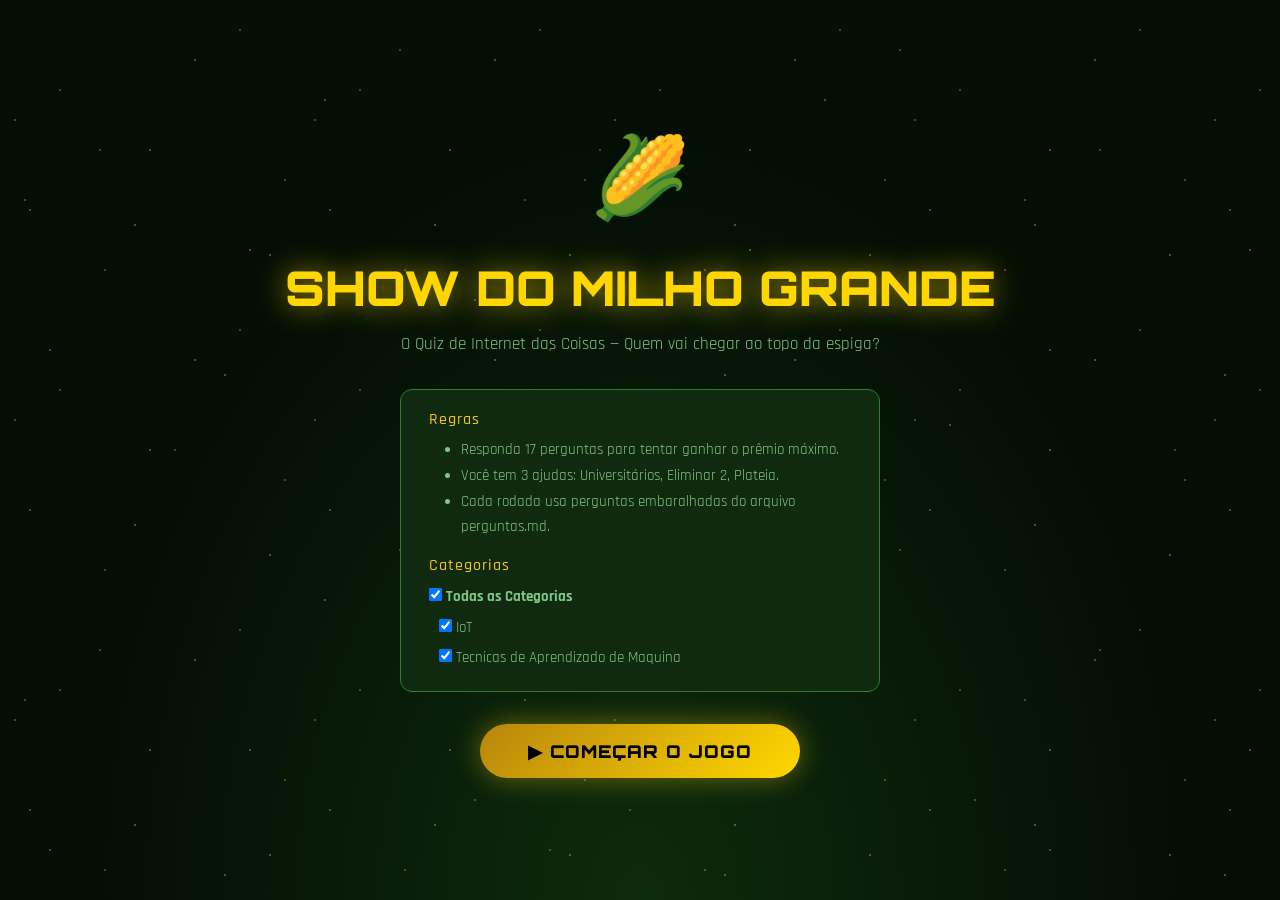
==== index.html @ fb66928e "🏗️ refactor: Altera formato dos arquivos do projeto." ====
<!DOCTYPE html>
<html lang="pt-BR">
<head>
  <meta charset="UTF-8" />
  <meta name="viewport" content="width=device-width, initial-scale=1.0"/>
  <title>Show do Milho Grande 🌽</title>
  <link href="https://cdn.jsdelivr.net/npm/bootstrap@5.3.3/dist/css/bootstrap.min.css" rel="stylesheet"/>
  <link href="https://fonts.googleapis.com/css2?family=Bebas+Neue&family=Rajdhani:wght@400;600;700&family=Orbitron:wght@700;900&display=swap" rel="stylesheet"/>
  <style>
    :root {
      --gold:     #FFD700;
      --gold-dk:  #B8860B;
      --corn:     #F5C518;
      --corn-lt:  #FFF176;
      --green:    #1B5E20;
      --green-md: #2E7D32;
      --green-lt: #4CAF50;
      --bg:       #0A1A0A;
      --panel:    #0F2A0F;
      --panel2:   #162B16;
      --text:     #E8F5E9;
      --muted:    #81C784;
      --red:      #C62828;
      --blue:     #1565C0;
    }

    *, *::before, *::after { box-sizing: border-box; margin: 0; padding: 0; }

    body {
      background: var(--bg);
      color: var(--text);
      font-family: 'Rajdhani', sans-serif;
      font-size: 1rem;
      min-height: 100vh;
      overflow-x: hidden;
    }

    /* ─── STARFIELD ─────────────────────────────────── */
    #stars {
      position: fixed; inset: 0; z-index: 0; pointer-events: none;
      background: radial-gradient(ellipse at 50% 100%, #0d2b0d 0%, #040e04 60%);
      overflow: hidden;
    }
    #stars::before, #stars::after {
      content: '';
      position: absolute; inset: 0;
      background-image:
        radial-gradient(1px 1px at 20% 30%, #FFD700 0%, transparent 100%),
        radial-gradient(1px 1px at 80% 10%, #FFD700 0%, transparent 100%),
        radial-gradient(1px 1px at 50% 50%, #FFF176 0%, transparent 100%),
        radial-gradient(1px 1px at 10% 70%, #FFD700 0%, transparent 100%),
        radial-gradient(1px 1px at 90% 85%, #FFF176 0%, transparent 100%),
        radial-gradient(1px 1px at 35% 90%, #FFD700 0%, transparent 100%),
        radial-gradient(1px 1px at 65% 20%, #FFF176 0%, transparent 100%),
        radial-gradient(1px 1px at 5%  40%, #FFD700 0%, transparent 100%),
        radial-gradient(1px 1px at 95% 60%, #FFD700 0%, transparent 100%),
        radial-gradient(1px 1px at 45% 75%, #FFF176 0%, transparent 100%);
      background-size: 300px 300px;
      animation: twinkle 4s ease-in-out infinite alternate;
    }
    #stars::after { animation-delay: -2s; background-size: 500px 500px; }
    @keyframes twinkle { from { opacity:.4 } to { opacity:1 } }

    /* ─── LAYOUT ─────────────────────────────────────── */
    #app { position: relative; z-index: 1; }

    /* ─── HEADER ─────────────────────────────────────── */
    .game-header {
      background: linear-gradient(180deg, #0A1A0A 0%, #0F2A0F 100%);
      border-bottom: 2px solid var(--gold-dk);
      padding: 14px 0 10px;
      text-align: center;
    }
    .game-header h1 {
      font-family: 'Orbitron', sans-serif;
      font-size: clamp(1.4rem, 4vw, 2.4rem);
      font-weight: 900;
      color: var(--gold);
      text-shadow: 0 0 20px #FFD70099, 0 2px 4px #000;
      letter-spacing: 2px;
    }
    .game-header p {
      font-size: .85rem;
      color: var(--muted);
      letter-spacing: 1px;
    }

    /* ─── PRIZE LADDER ───────────────────────────────── */
    .prize-ladder {
      background: var(--panel);
      border-right: 1px solid #1a3a1a;
      height: 100%;
      padding: 8px 0;
    }
    .prize-item {
      display: flex;
      align-items: center;
      justify-content: space-between;
      padding: 5px 14px;
      font-family: 'Rajdhani', sans-serif;
      font-size: .82rem;
      font-weight: 600;
      color: #aaa;
      border-left: 3px solid transparent;
      transition: all .3s;
    }
    .prize-item.milestone { color: var(--corn); }
    .prize-item.active {
      background: linear-gradient(90deg, #FFD70022 0%, transparent 100%);
      color: var(--gold);
      border-left-color: var(--gold);
      font-size: .9rem;
      text-shadow: 0 0 10px #FFD700aa;
    }
    .prize-item.done { color: #4CAF50; }
    .prize-num { font-size: .75rem; opacity: .6; min-width: 24px; }
    .prize-val { font-weight: 700; }

    /* ─── MAIN PANEL ─────────────────────────────────── */
    .main-panel { padding: 20px 24px; }

    /* ─── LIFELINES ──────────────────────────────────── */
    .lifelines-row {
      display: flex;
      gap: 10px;
      flex-wrap: wrap;
      justify-content: center;
      margin-bottom: 20px;
    }
    .lifeline-btn {
      background: linear-gradient(135deg, var(--panel2), #0a1a0a);
      border: 2px solid var(--gold-dk);
      color: var(--gold);
      border-radius: 50px;
      padding: 7px 18px;
      font-family: 'Rajdhani', sans-serif;
      font-weight: 700;
      font-size: .85rem;
      cursor: pointer;
      transition: all .25s;
      letter-spacing: .5px;
    }
    .lifeline-btn:hover:not(:disabled) {
      background: linear-gradient(135deg, #1a3a1a, #0f2a0f);
      border-color: var(--gold);
      box-shadow: 0 0 12px #FFD70066;
    }
    .lifeline-btn:disabled {
      opacity: .3;
      cursor: not-allowed;
      filter: grayscale(1);
    }
    .lifeline-btn.used { opacity: .25; text-decoration: line-through; }

    /* ─── QUESTION BOX ───────────────────────────────── */
    .question-box {
      background: linear-gradient(135deg, #0F2A0F, #162B16);
      border: 2px solid #2E7D32;
      border-radius: 12px;
      padding: 22px 24px;
      margin-bottom: 20px;
      min-height: 110px;
      display: flex;
      align-items: center;
      justify-content: center;
      text-align: center;
      position: relative;
      box-shadow: 0 0 24px #2E7D3244;
    }
    .question-box::before {
      content: '';
      position: absolute; inset: -1px;
      border-radius: 13px;
      background: linear-gradient(135deg, #FFD70033, transparent, #FFD70022);
      z-index: 0; pointer-events: none;
    }
    .question-text {
      font-family: 'Rajdhani', sans-serif;
      font-size: clamp(1rem, 2.5vw, 1.25rem);
      font-weight: 600;
      color: var(--text);
      line-height: 1.45;
      position: relative; z-index: 1;
    }

    /* ─── OPTIONS ────────────────────────────────────── */
    .options-grid {
      display: grid;
      grid-template-columns: 1fr 1fr;
      gap: 12px;
    }
    @media (max-width: 576px) { .options-grid { grid-template-columns: 1fr; } }

    .option-btn {
      background: linear-gradient(135deg, #0B1F0B, #122012);
      border: 2px solid #2E7D32;
      border-radius: 8px;
      padding: 14px 16px;
      color: var(--text);
      font-family: 'Rajdhani', sans-serif;
      font-size: 1rem;
      font-weight: 600;
      text-align: left;
      cursor: pointer;
      transition: all .2s;
      display: flex;
      align-items: flex-start;
      gap: 10px;
      min-height: 60px;
      line-height: 1.35;
    }
    .option-btn .opt-letter {
      background: var(--green-md);
      color: var(--gold);
      border-radius: 4px;
      width: 28px; height: 28px;
      flex-shrink: 0;
      display: flex; align-items: center; justify-content: center;
      font-weight: 900; font-size: .9rem;
    }
    .option-btn:hover:not(:disabled) {
      background: linear-gradient(135deg, #1a3a1a, #1e3a1e);
      border-color: var(--gold-dk);
      box-shadow: 0 0 14px #2E7D3266;
    }
    .option-btn.selected {
      background: linear-gradient(135deg, #1a3a00, #2a5200);
      border-color: var(--gold);
      box-shadow: 0 0 18px #FFD70055;
    }
    .option-btn.correct {
      background: linear-gradient(135deg, #1B5E20, #2E7D32);
      border-color: #66BB6A;
      animation: pulse-green .5s ease 2;
    }
    .option-btn.wrong {
      background: linear-gradient(135deg, #7f0000, #b71c1c);
      border-color: #ef5350;
      animation: shake .4s ease;
    }
    .option-btn.eliminated {
      opacity: .25;
      cursor: not-allowed;
    }
    .option-btn:disabled { cursor: not-allowed; }

    @keyframes pulse-green {
      0%,100% { box-shadow: 0 0 8px #4CAF5066; }
      50% { box-shadow: 0 0 28px #4CAF50cc; }
    }
    @keyframes shake {
      0%,100% { transform: translateX(0); }
      25% { transform: translateX(-8px); }
      75% { transform: translateX(8px); }
    }

    /* ─── STATUS BAR ─────────────────────────────────── */
    .status-bar {
      display: flex;
      justify-content: space-between;
      align-items: center;
      margin-top: 18px;
      gap: 10px;
      flex-wrap: wrap;
    }
    .prize-display {
      font-family: 'Orbitron', sans-serif;
      font-size: 1.1rem;
      color: var(--gold);
      text-shadow: 0 0 10px #FFD70099;
    }
    .progress-bar-wrap { flex: 1; min-width: 120px; }

    /* ─── MODAL OVERLAYS ─────────────────────────────── */
    .overlay {
      display: none;
      position: fixed; inset: 0;
      background: rgba(0,0,0,.82);
      z-index: 900;
      align-items: center;
      justify-content: center;
      padding: 20px;
    }
    .overlay.show { display: flex; }
    .modal-card {
      background: linear-gradient(135deg, #0F2A0F, #162B16);
      border: 2px solid var(--gold-dk);
      border-radius: 16px;
      padding: 32px;
      max-width: 520px;
      width: 100%;
      text-align: center;
      box-shadow: 0 0 60px #FFD70033;
      animation: pop-in .3s cubic-bezier(.34,1.56,.64,1);
    }
    @keyframes pop-in {
      from { opacity:0; transform: scale(.8); }
      to { opacity:1; transform: scale(1); }
    }
    .modal-card h2 {
      font-family: 'Orbitron', sans-serif;
      color: var(--gold);
      font-size: 1.6rem;
      margin-bottom: 12px;
      text-shadow: 0 0 14px #FFD70088;
    }
    .modal-card p { color: var(--muted); font-size: 1.05rem; line-height: 1.6; }
    .modal-card .big-emoji { font-size: 3rem; margin-bottom: 10px; display: block; }

    /* audience chart */
    .audience-bars {
      display: flex;
      align-items: flex-end;
      justify-content: center;
      gap: 16px;
      height: 140px;
      margin: 18px 0 8px;
    }
    .bar-wrap { display: flex; flex-direction: column; align-items: center; gap: 4px; }
    .bar {
      width: 44px;
      border-radius: 6px 6px 0 0;
      transition: height .8s cubic-bezier(.34,1.56,.64,1);
      min-height: 4px;
    }
    .bar.A { background: linear-gradient(180deg, #FFD700, #B8860B); }
    .bar.B { background: linear-gradient(180deg, #4FC3F7, #0277BD); }
    .bar.C { background: linear-gradient(180deg, #81C784, #2E7D32); }
    .bar.D { background: linear-gradient(180deg, #FF8A65, #BF360C); }
    .bar-label { font-weight: 700; color: var(--muted); font-size: .9rem; }
    .bar-pct { font-size: .85rem; color: var(--corn); font-weight: 700; }

    /* university help */
    .uni-answer {
      background: #0A1A0A;
      border: 1px solid var(--green-md);
      border-radius: 10px;
      padding: 16px;
      margin: 14px 0;
      font-size: 1.05rem;
      color: var(--corn-lt);
      line-height: 1.6;
      text-align: left;
    }
    .uni-avatar { font-size: 2rem; margin-bottom: 6px; }

    /* card elimination */
    .cards-display { display: flex; gap: 16px; justify-content: center; margin: 18px 0; }
    .card-opt {
      background: #0A1A0A;
      border: 2px solid var(--green-md);
      border-radius: 8px;
      width: 70px; height: 90px;
      display: flex; flex-direction: column;
      align-items: center; justify-content: center;
      gap: 4px;
      font-size: 1.5rem;
    }
    .card-opt.eliminated-card {
      border-color: #333;
      opacity: .3;
      text-decoration: line-through;
    }
    .card-opt span { font-size: .85rem; font-weight: 700; color: var(--gold); }

    /* ─── START SCREEN ───────────────────────────────── */
    #screen-start {
      min-height: 100vh;
      display: flex;
      flex-direction: column;
      align-items: center;
      justify-content: center;
      padding: 40px 20px;
      text-align: center;
    }
    .start-logo { font-size: 5rem; margin-bottom: 10px; }
    .start-title {
      font-family: 'Orbitron', sans-serif;
      font-size: clamp(1.6rem, 5vw, 3rem);
      font-weight: 900;
      color: var(--gold);
      text-shadow: 0 0 30px #FFD700aa;
      margin-bottom: 8px;
    }
    .start-sub { color: var(--muted); margin-bottom: 32px; font-size: 1.05rem; }
    .start-rules {
      background: var(--panel);
      border: 1px solid #2E7D32;
      border-radius: 12px;
      padding: 20px 28px;
      max-width: 480px;
      text-align: left;
      margin-bottom: 32px;
      color: var(--muted);
      font-size: .95rem;
      line-height: 1.7;
    }
    .start-rules h3 { color: var(--corn); font-size: 1rem; margin-bottom: 8px; letter-spacing: 1px; }
    .btn-start {
      background: linear-gradient(135deg, var(--gold-dk), var(--gold));
      color: #000;
      border: none;
      border-radius: 50px;
      padding: 14px 48px;
      font-family: 'Orbitron', sans-serif;
      font-size: 1.1rem;
      font-weight: 900;
      cursor: pointer;
      letter-spacing: 1px;
      box-shadow: 0 0 28px #FFD70066;
      transition: all .2s;
    }
    .btn-start:hover { transform: scale(1.05); box-shadow: 0 0 40px #FFD700aa; }

    /* ─── END SCREEN ─────────────────────────────────── */
    #screen-end {
      min-height: 100vh;
      display: none;
      flex-direction: column;
      align-items: center;
      justify-content: center;
      padding: 40px 20px;
      text-align: center;
    }
    .end-emoji { font-size: 5rem; margin-bottom: 12px; }
    .end-title {
      font-family: 'Orbitron', sans-serif;
      font-size: clamp(1.6rem, 4vw, 2.4rem);
      color: var(--gold);
      text-shadow: 0 0 20px #FFD700aa;
      margin-bottom: 8px;
    }
    .end-prize {
      font-family: 'Orbitron', sans-serif;
      font-size: clamp(1.8rem, 5vw, 3rem);
      color: var(--corn);
      text-shadow: 0 0 30px #F5C518cc;
      margin: 12px 0 24px;
    }
    .end-sub { color: var(--muted); font-size: 1.1rem; margin-bottom: 32px; }

    /* util */
    .btn-gold {
      background: linear-gradient(135deg, var(--gold-dk), var(--gold));
      color: #000; border: none; border-radius: 50px;
      padding: 10px 28px;
      font-family: 'Rajdhani', sans-serif; font-weight: 700; font-size: .95rem;
      cursor: pointer; transition: all .2s; margin: 6px;
    }
    .btn-gold:hover { transform: scale(1.04); box-shadow: 0 0 18px #FFD70055; }
    .btn-outline {
      background: transparent;
      color: var(--muted); border: 1.5px solid #2E7D32; border-radius: 50px;
      padding: 10px 28px;
      font-family: 'Rajdhani', sans-serif; font-weight: 600; font-size: .95rem;
      cursor: pointer; transition: all .2s; margin: 6px;
    }
    .btn-outline:hover { border-color: var(--gold); color: var(--gold); }

    .separator { height: 1px; background: #1a3a1a; margin: 8px 0; }

    /* prize column header */
    .prize-header {
      font-family: 'Orbitron', sans-serif;
      font-size: .65rem;
      color: var(--muted);
      letter-spacing: 2px;
      padding: 6px 14px;
      border-bottom: 1px solid #1a3a1a;
      margin-bottom: 4px;
    }

    .confetti-bar {
      height: 4px;
      background: linear-gradient(90deg, var(--gold), var(--corn-lt), var(--green-lt), var(--gold));
      background-size: 200%;
      animation: slide-gradient 2s linear infinite;
    }
    @keyframes slide-gradient { to { background-position: 200% center; } }

  </style>
</head>
<body>
<div id="stars"></div>
<div id="app">

  <!-- ══════════════════ START SCREEN ══════════════════ -->
  <div id="screen-start">
    <div class="start-logo">🌽</div>
    <div class="start-title">SHOW DO MILHO GRANDE</div>
    <p class="start-sub">O Quiz de Internet das Coisas — Quem vai chegar ao topo da espiga?</p>
    <div class="start-rules">
      <h3>Regras</h3>
      <ul>
        <li>Responda 17 perguntas para tentar ganhar o prêmio máximo.</li>
        <li>Você tem 3 ajudas: Universitários, Eliminar 2, Plateia.</li>
        <li>Cada rodada usa perguntas embaralhadas do arquivo perguntas.md.</li>
      </ul>
      <h3 style="margin-top: 15px;">Categorias</h3>
      <div id="category-selection" style="display: flex; flex-direction: column; gap: 6px;">
        <label><input type="checkbox" id="cat-all" checked onchange="toggleAllCategories()"> <strong>Todas as Categorias</strong></label>
        <div id="category-list" style="display: flex; flex-direction: column; gap: 4px; margin-left: 10px;"></div>
      </div>
    </div>
    <button class="btn-start" onclick="startGame()">▶ COMEÇAR O JOGO</button>
  </div>

  <!-- ══════════════════ GAME SCREEN ══════════════════ -->
  <div id="screen-game" style="display:none;">
    <div class="confetti-bar"></div>
    <div class="game-header">
      <h1>SHOW DO MILHO GRANDE</h1>
      <p>Suba a espiga respondendo perguntas sobre IoT</p>
    </div>

    <div class="container-fluid px-0" style="max-width:1100px; margin:0 auto;">
      <div class="row gx-0">
        <div class="col-12 col-lg-8 px-3">
          <div class="main-panel">
            <div class="lifelines-row" style="justify-content:flex-end;">
              <button id="ll-uni" class="lifeline-btn" onclick="useUniversity()">🎓 Universitários</button>
              <button id="ll-cards" class="lifeline-btn" onclick="useCards()">🃏 Eliminar 2</button>
              <button id="ll-audience" class="lifeline-btn" onclick="useAudience()">👥 Plateia</button>
            </div>

            <div class="question-box">
              <div>
                <div id="q-counter" class="question-counter">Pergunta 1 / 17</div>
                <div id="question-text" class="question-text">Carregando...</div>
              </div>
            </div>

            <div id="options-grid" class="options-grid"></div>

            <div class="status-bar mt-3">
              <div class="prize-display">Prêmio atual: <span id="current-prize">R$ 0</span></div>
              <div class="progress-bar-wrap">
                <div style="height:8px; background:#072; border-radius:6px; overflow:hidden;">
                  <div id="progress-bar" style="width:0; height:100%; background: linear-gradient(90deg,#FFD700,#FFF176);"></div>
                </div>
              </div>
              <div style="min-width:160px; text-align:right;">
                <button class="btn-outline" onclick="stopGame()">🚪 Parar</button>
              </div>
            </div>

          </div>
        </div>

        <div class="col-12 col-lg-4 px-3">
          <div class="prize-ladder p-3" style="height:100%;">
            <div class="prize-header">Prêmios</div>
            <div id="prize-ladder-list"></div>
          </div>
        </div>
      </div>
    </div>
  </div>

  <!-- ══════════════════ END SCREEN ══════════════════ -->
  <div id="screen-end" style="display:none; flex-direction:column; align-items:center; justify-content:center; min-height:100vh; padding:40px 20px; text-align:center;">
    <div class="end-emoji" id="end-emoji">🌽</div>
    <div class="end-title" id="end-title">PARABÉNS!</div>
    <div class="end-prize" id="end-prize">R$ 1.000.000</div>
    <p class="end-sub" id="end-sub">Você é o/a mestre(a) em IoT!</p>
    <button class="btn-start" onclick="restartGame()">🔄 JOGAR NOVAMENTE</button>
  </div>

</div>

<!-- ══════════════════ MODALS ══════════════════ -->

<!-- University Modal -->
<div class="overlay" id="modal-uni">
  <div class="modal-card">
    <span class="big-emoji">🎓</span>
    <h2>Ajuda dos Universitários</h2>
    <div class="uni-avatar" id="uni-avatar">👩‍🎓</div>
    <p style="color:var(--muted); margin-bottom:10px;" id="uni-name">Juliana, Engenharia de Computação</p>
    <div class="uni-answer" id="uni-text">Analisando a questão...</div>
    <button class="btn-gold mt-3" onclick="closeModal('modal-uni')">Entendido!</button>
  </div>
</div>

<!-- Cards Modal -->
<div class="overlay" id="modal-cards">
  <div class="modal-card">
    <span class="big-emoji">🃏</span>
    <h2>Eliminar 2 Alternativas</h2>
    <p style="margin-bottom:6px;">A produção eliminou as alternativas erradas:</p>
    <div class="cards-display" id="cards-display"></div>
    <p id="cards-text" style="color:var(--corn); font-weight:700; font-size:1.1rem;"></p>
    <button class="btn-gold mt-3" onclick="applyCards()">Aplicar Eliminação</button>
  </div>
</div>

<!-- Audience Modal -->
<div class="overlay" id="modal-audience">
  <div class="modal-card">
    <span class="big-emoji">👥</span>
    <h2>Ajuda da Plateia</h2>
    <p>A plateia do Show do Milho Grande votou assim:</p>
    <div class="audience-bars" id="audience-bars"></div>
    <div style="display:flex; justify-content:center; gap:16px; flex-wrap:wrap;" id="audience-labels"></div>
    <button class="btn-gold mt-3" onclick="closeModal('modal-audience')">Obrigado, plateia!</button>
  </div>
</div>

<!-- Result Modal (correct / wrong) -->
<div class="overlay" id="modal-result">
  <div class="modal-card">
    <span class="big-emoji" id="result-emoji">✅</span>
    <h2 id="result-title">CORRETO!</h2>
    <p id="result-text">Parabéns!</p>
    <p id="result-prize" style="color:var(--gold); font-family:'Orbitron'; font-size:1.2rem; margin-top:12px;"></p>
    <div class="mt-4">
      <button id="result-next-btn" class="btn-gold" onclick="nextQuestion()">Próxima ▶</button>
      <button id="result-stop-btn" class="btn-outline" onclick="stopGame()">🏃 Parar</button>
    </div>
  </div>
</div>

<!-- Stop / Quit Modal -->
<div class="overlay" id="modal-stop">
  <div class="modal-card">
    <span class="big-emoji">🤔</span>
    <h2>Deseja parar?</h2>
    <p>Você vai sair com <strong id="stop-prize-text" style="color:var(--gold);">R$ 0</strong>.</p>
    <p style="color:#aaa; margin-top:8px;">Tem certeza que quer desistir agora?</p>
    <div class="mt-4">
      <button class="btn-gold" onclick="confirmStop()">Sim, parar</button>
      <button class="btn-outline" onclick="closeModal('modal-stop')">Continuar</button>
    </div>
  </div>
</div>

<script src="perguntas.md"></script>
<script>
// Questions are loaded from perguntas.md (must define `allQuestions`)

// ════════════════════════════════════════════════════
// PRIZES
// ════════════════════════════════════════════════════
const prizes = [
  "R$ 1.000.000 🌽🌽🌽",
  "R$ 500.000",
  "R$ 250.000",
  "R$ 125.000",
  "R$ 64.000 ⭐",
  "R$ 32.000",
  "R$ 16.000",
  "R$ 8.000",
  "R$ 4.000 ⭐",
  "R$ 2.000",
  "R$ 1.000",
  "R$ 500",
  "R$ 300 ⭐",
  "R$ 200",
  "R$ 150",
  "R$ 100",
  "R$ 50",
  "R$ 0"
];
const milestones = [0, 4, 8, 12]; // indices of guaranteed prizes (0-based from top)

// ════════════════════════════════════════════════════
// GAME STATE
// ════════════════════════════════════════════════════
let questions = [];
let currentQ = 0;
let lifelines = { uni: true, cards: true, audience: true };
let eliminatedOpts = [];
let selectedOpt = null;
let answering = false;
let pendingCards = [];

// ════════════════════════════════════════════════════
// INIT
// ════════════════════════════════════════════════════
function initCategories() {
  const categories = [...new Set(allQuestions.map(q => q.categoria).filter(c => c))];
  const list = document.getElementById('category-list');
  if(list) {
    list.innerHTML = '';
    categories.forEach(cat => {
      const label = document.createElement('label');
      label.innerHTML = `<input type="checkbox" class="cat-checkbox" value="${cat}" checked onchange="updateCatAll()"> ${cat}`;
      list.appendChild(label);
    });
  }
}

function toggleAllCategories() {
  const allChecked = document.getElementById('cat-all').checked;
  const checkboxes = document.querySelectorAll('.cat-checkbox');
  checkboxes.forEach(cb => cb.checked = allChecked);
}

function updateCatAll() {
  const checkboxes = document.querySelectorAll('.cat-checkbox');
  const allChecked = Array.from(checkboxes).every(cb => cb.checked);
  document.getElementById('cat-all').checked = allChecked;
}

window.addEventListener('DOMContentLoaded', initCategories);

function startGame() {
  const selectedCategories = Array.from(document.querySelectorAll('.cat-checkbox:checked')).map(cb => cb.value);
  if (selectedCategories.length === 0) {
    alert("Por favor, selecione pelo menos uma categoria!");
    return;
  }

  let filteredQuestions = allQuestions.filter(q => selectedCategories.includes(q.categoria));
  
  if (filteredQuestions.length === 0) {
    alert("Nenhuma pergunta encontrada para as categorias selecionadas!");
    return;
  }

  // pick a randomized set of up to 17 questions each round
  questions = shuffle([...filteredQuestions]).slice(0, Math.min(17, filteredQuestions.length));
  currentQ = 0;
  lifelines = { uni: true, cards: true, audience: true };
  document.getElementById('screen-start').style.display = 'none';
  document.getElementById('screen-game').style.display = 'block';
  buildPrizeLadder();
  updateLifelineButtons();
  // initialize audio on game start (user gesture)
  initAudio();
  playSound('start');
  loadQuestion();
}

function restartGame() {
  ['modal-result','modal-stop','modal-uni','modal-cards','modal-audience'].forEach(closeModal);
  document.getElementById('screen-end').style.display = 'none';
  document.getElementById('screen-game').style.display = 'none';
  document.getElementById('screen-start').style.display = 'flex';
}

// ════════════════════════════════════════════════════
// PRIZE LADDER
// ════════════════════════════════════════════════════
function buildPrizeLadder() {
  const list = document.getElementById('prize-ladder-list');
  list.innerHTML = '';
  prizes.forEach((p, i) => {
    const d = document.createElement('div');
    d.className = 'prize-item' + (milestones.includes(i) ? ' milestone' : '');
    d.id = 'prize-' + i;
    // row i is earned by answering question (prizes.length - 2 - i)
    const qNum = prizes.length - 2 - i + 1; // 1-based question number
    const label = i === prizes.length - 1 ? '–' : `P${qNum}`;
    d.innerHTML = `<span class="prize-num">${label}</span><span class="prize-val">${p}</span>`;
    list.appendChild(d);
  });
  updatePrizeLadder();
}

function updatePrizeLadder() {
  prizes.forEach((_, i) => {
    const el = document.getElementById('prize-' + i);
    if (!el) return;
    el.classList.remove('active', 'done');
    // prize row i corresponds to question (prizes.length - 2 - i)
    const qIndex = prizes.length - 2 - i;
    if (qIndex === currentQ) el.classList.add('active');
    else if (qIndex < currentQ) el.classList.add('done');
  });
}

// prizes[0] = R$1.000.000 (top), prizes[17] = R$0 (bottom, starting point)
// Question 0 (first) earns prizes[16] = R$50 if correct
// Question 17 (last) earns prizes[0] = R$1.000.000 if correct
function getPrizeForQuestion(qIndex) {
  // The prize awarded for answering question qIndex correctly
  const prizeIndex = prizes.length - 2 - qIndex; // q0->index16, q17->index0
  return prizes[Math.max(0, prizeIndex)];
}

function getCurrentPrize() { return getPrizeForQuestion(currentQ); }

function getEarnedPrize() {
  // What the player has secured (last correct answer's prize)
  if (currentQ === 0) return prizes[prizes.length - 1]; // R$0, nothing earned yet
  return getPrizeForQuestion(currentQ - 1);
}

// ════════════════════════════════════════════════════
// SHUFFLE QUESTION OPTIONS
// ════════════════════════════════════════════════════
function shuffleQuestionOptions(q) {
  // Create a copy to avoid modifying the original
  const shuffled = { ...q, opts: [...q.opts] };
  
  // Create array of indices [0, 1, 2, 3]
  const indices = [0, 1, 2, 3];
  
  // Shuffle indices
  for (let i = indices.length - 1; i > 0; i--) {
    const j = Math.floor(Math.random() * (i + 1));
    [indices[i], indices[j]] = [indices[j], indices[i]];
  }
  
  // Create new shuffled options array
  const newOpts = [];
  let newCorrectIndex = -1;
  
  for (let i = 0; i < indices.length; i++) {
    const oldIdx = indices[i];
    newOpts.push(q.opts[oldIdx]);
    // Track where the correct answer ended up
    if (oldIdx === q.correct) {
      newCorrectIndex = i;
    }
  }
  
  shuffled.opts = newOpts;
  shuffled.correct = newCorrectIndex;
  return shuffled;
}

// ════════════════════════════════════════════════════
// LOAD QUESTION
// ════════════════════════════════════════════════════
function loadQuestion() {
  if (currentQ >= questions.length) { endGame(true); return; }
  eliminatedOpts = [];
  selectedOpt = null;
  answering = false;
  pendingCards = [];

  let q = questions[currentQ];
  // Shuffle the options for this question and persist the shuffled copy
  q = shuffleQuestionOptions(q);
  questions[currentQ] = q;
  document.getElementById('question-text').textContent = q.q;
  document.getElementById('q-counter').textContent = `Pergunta ${currentQ + 1} / ${questions.length}`;
  document.getElementById('current-prize').textContent = getCurrentPrize();
  document.getElementById('progress-bar').style.width = `${(currentQ / questions.length) * 100}%`;

  const grid = document.getElementById('options-grid');
  grid.innerHTML = '';
  const letters = ['A', 'B', 'C', 'D'];
  q.opts.forEach((opt, i) => {
    const btn = document.createElement('button');
    btn.className = 'option-btn';
    btn.id = 'opt-' + i;
    btn.innerHTML = `<span class="opt-letter">${letters[i]}</span><span>${opt}</span>`;
    btn.onclick = () => selectOption(i);
    grid.appendChild(btn);
  });

  updatePrizeLadder();
  updateLifelineButtons();
}

// ════════════════════════════════════════════════════
// SELECT / CONFIRM
// ════════════════════════════════════════════════════
function selectOption(i) {
  if (answering) return;
  if (eliminatedOpts.includes(i)) return;

  initAudio();
  playSound('select');

  // deselect previous
  if (selectedOpt !== null) {
    document.getElementById('opt-' + selectedOpt).classList.remove('selected');
  }
  selectedOpt = i;
  document.getElementById('opt-' + i).classList.add('selected');

  // After 800ms auto-confirm (simulate double-click mechanic with delay)
  // Actually: first click selects, second click confirms (classic show do milhão)
  if (document.getElementById('opt-' + i)._confirming) {
    clearTimeout(document.getElementById('opt-' + i)._confirmTimer);
    document.getElementById('opt-' + i)._confirming = false;
    confirmAnswer(i);
    return;
  }
  document.getElementById('opt-' + i)._confirming = true;
  document.getElementById('opt-' + i)._confirmTimer = setTimeout(() => {
    document.getElementById('opt-' + i)._confirming = false;
  }, 3000);
  // Show confirm hint
  confirmAnswer(i); // single click confirms for usability
}

function confirmAnswer(i) {
  if (answering) return;
  answering = true;
  initAudio();
  playSound('confirm');
  const q = questions[currentQ];
  const correct = q.correct;
  const isCorrect = i === correct;

  // disable all buttons
  document.querySelectorAll('.option-btn').forEach(b => b.disabled = true);

  setTimeout(() => {
    if (isCorrect) {
      document.getElementById('opt-' + i).classList.add('correct');
      document.getElementById('opt-' + i).classList.remove('selected');
    } else {
      document.getElementById('opt-' + i).classList.add('wrong');
      document.getElementById('opt-' + i).classList.remove('selected');
      // reveal correct
      setTimeout(() => {
        document.getElementById('opt-' + correct).classList.add('correct');
      }, 600);
    }

    setTimeout(() => showResult(isCorrect, correct), 1200);
  }, 400);
}

// ════════════════════════════════════════════════════
// RESULT
// ════════════════════════════════════════════════════
function showResult(isCorrect, correctIdx) {
  initAudio();
  playSound(isCorrect ? 'correct' : 'wrong');
  const q = questions[currentQ];
  const letters = ['A', 'B', 'C', 'D'];
  const modal = document.getElementById('modal-result');
  const isLastQuestion = currentQ + 1 >= questions.length;

  // Reset stop button to default behaviour first
  const stopBtn = document.getElementById('result-stop-btn');
  stopBtn.onclick = stopGame;
  stopBtn.textContent = '🏃 Parar com o prêmio atual';

  if (isCorrect) {
    document.getElementById('result-emoji').textContent = '✅';
    document.getElementById('result-title').textContent = 'CORRETO! 🌽';
    document.getElementById('result-text').textContent = `Excelente! A resposta certa é: ${letters[correctIdx]}) ${q.opts[correctIdx]}`;
    document.getElementById('result-prize').textContent = getCurrentPrize();

    if (isLastQuestion) {
      // Won the whole game — just show a single "Ver prêmio" button
      document.getElementById('result-next-btn').style.display = 'none';
      stopBtn.textContent = '🏆 VER MEU PRÊMIO!';
      stopBtn.style.display = 'inline-block';
      stopBtn.onclick = () => {
        closeModal('modal-result');
        currentQ++;
        endGame(true);
      };
      playSound('jackpot');
    } else {
      document.getElementById('result-next-btn').style.display = 'inline-block';
      stopBtn.style.display = 'inline-block';
    }
  } else {
    document.getElementById('result-emoji').textContent = '❌';
    document.getElementById('result-title').textContent = 'ERRADO!';
    document.getElementById('result-text').textContent = `A resposta correta era: ${letters[correctIdx]}) ${q.opts[correctIdx]}`;
    document.getElementById('result-prize').textContent = `Você sai com: ${getEarnedPrize()}`;
    document.getElementById('result-next-btn').style.display = 'none';
    stopBtn.textContent = '😔 Ver resultado';
    stopBtn.style.display = 'inline-block';
    stopBtn.onclick = () => {
      closeModal('modal-result');
      endGame(false);
    };
  }

  modal.classList.add('show');
}

function nextQuestion() {
  currentQ++;
  closeModal('modal-result');
  if (currentQ >= questions.length) { endGame(true); return; }
  loadQuestion();
}

function stopGame() {
  document.getElementById('stop-prize-text').textContent = getEarnedPrize();
  closeModal('modal-result');
  openModal('modal-stop');
}

function confirmStop() {
  closeModal('modal-stop');
  endGame('stop');
}

// ════════════════════════════════════════════════════
// END GAME
// ════════════════════════════════════════════════════
function endGame(won) {
  // Close any open modals
  ['modal-result','modal-stop','modal-uni','modal-cards','modal-audience'].forEach(closeModal);

  document.getElementById('screen-game').style.display = 'none';
  const end = document.getElementById('screen-end');
  end.style.display = 'flex';

  if (won === true) {
    document.getElementById('end-emoji').textContent = '🌽🏆🌽';
    document.getElementById('end-title').textContent = 'VOCÊ GANHOU TUDO!';
    document.getElementById('end-prize').textContent = prizes[0];
    document.getElementById('end-sub').textContent = 'Mestre absoluto em IoT! A espiga é toda sua!';
  } else if (won === 'stop') {
    document.getElementById('end-emoji').textContent = '💰';
    document.getElementById('end-title').textContent = 'VOCÊ PAROU!';
    document.getElementById('end-prize').textContent = getEarnedPrize();
    document.getElementById('end-sub').textContent = 'Decisão sábia. Estude mais e volte mais forte!';
  } else {
    document.getElementById('end-emoji').textContent = '😔';
    document.getElementById('end-title').textContent = 'QUE PENA!';
    document.getElementById('end-prize').textContent = getEarnedPrize();
    document.getElementById('end-sub').textContent = 'Revise o conteúdo e tente novamente!';
  }

  initAudio();
  // applause for win/stop, sad for loss
  if (won === true || won === 'stop') playSound('applause'); else playSound('wrong');
}

// ════════════════════════════════════════════════════
// LIFELINES
// ════════════════════════════════════════════════════
function updateLifelineButtons() {
  document.getElementById('ll-uni').disabled = !lifelines.uni || answering;
  document.getElementById('ll-cards').disabled = !lifelines.cards || answering;
  document.getElementById('ll-audience').disabled = !lifelines.audience || answering;
  if (!lifelines.uni) document.getElementById('ll-uni').classList.add('used');
  if (!lifelines.cards) document.getElementById('ll-cards').classList.add('used');
  if (!lifelines.audience) document.getElementById('ll-audience').classList.add('used');
}

// ── UNIVERSITY ────────────────────────────────────
const uniStudents = [
  { avatar: '👨‍🎓', name: 'Felipe, Eng. de Computação' },
  { avatar: '👩‍🎓', name: 'Juliana, Ciência da Computação' },
  { avatar: '🧑‍🎓', name: 'Rafael, Redes de Computadores' },
  { avatar: '👩‍🏫', name: 'Mariana, Sistemas de Informação' },
  { avatar: '👨‍🔬', name: 'Thiago, Engenharia Elétrica' }
];

function useUniversity() {
  if (!lifelines.uni) return;
  lifelines.uni = false;
  updateLifelineButtons();

  initAudio(); playSound('lifeline');

  const q = questions[currentQ];
  const student = uniStudents[Math.floor(Math.random() * uniStudents.length)];
  document.getElementById('uni-avatar').textContent = student.avatar;
  document.getElementById('uni-name').textContent = student.name;

  // 80% chance correct, 20% wrong
  let hint;
  const letters = ['A', 'B', 'C', 'D'];
  if (Math.random() < 0.82) {
    hint = `Hmm, analisando bem a questão, acredito que a resposta é a alternativa <strong>${letters[q.correct]}) ${q.opts[q.correct]}</strong>. Estou razoavelmente confiante nisso, mas confirme com seu material de estudo!`;
  } else {
    // pick a wrong one
    const wrongs = q.opts.map((_, i) => i).filter(i => i !== q.correct && !eliminatedOpts.includes(i));
    const wrong = wrongs[Math.floor(Math.random() * wrongs.length)];
    hint = `Olha, não tenho certeza absoluta, mas acho que pode ser a <strong>${letters[wrong]}) ${q.opts[wrong]}</strong>. Não sou especialista nesse tópico específico, use com cautela!`;
  }

  document.getElementById('uni-text').innerHTML = hint;
  openModal('modal-uni');
}

// ── CARDS (Eliminar 2) ───────────────────────────
function useCards() {
  if (!lifelines.cards) return;
  lifelines.cards = false;
  updateLifelineButtons();

  initAudio(); playSound('lifeline');

  const q = questions[currentQ];
  const wrongs = q.opts.map((_, i) => i).filter(i => i !== q.correct && !eliminatedOpts.includes(i));
  // pick 2 random wrong
  const toElim = shuffle(wrongs).slice(0, 2);
  pendingCards = toElim;

  const letters = ['A', 'B', 'C', 'D'];
  const display = document.getElementById('cards-display');
  display.innerHTML = '';
  q.opts.forEach((opt, i) => {
    const d = document.createElement('div');
    d.className = 'card-opt' + (toElim.includes(i) ? ' eliminated-card' : '');
    d.innerHTML = `<span style="font-size:1.4rem">${letters[i]}</span><span>${letters[i]}</span>`;
    display.appendChild(d);
  });

  document.getElementById('cards-text').textContent =
    `Eliminadas: alternativas ${toElim.map(i => letters[i]).join(' e ')}`;

  openModal('modal-cards');
}

function applyCards() {
  pendingCards.forEach(i => {
    eliminatedOpts.push(i);
    const btn = document.getElementById('opt-' + i);
    if (btn) {
      btn.classList.add('eliminated');
      btn.disabled = true;
    }
  });
  pendingCards = [];
  closeModal('modal-cards');
}

// ── AUDIENCE ─────────────────────────────────────
function useAudience() {
  if (!lifelines.audience) return;
  lifelines.audience = false;
  updateLifelineButtons();

  initAudio(); playSound('lifeline');

  const q = questions[currentQ];
  const letters = ['A', 'B', 'C', 'D'];

  // Generate audience percentages biased toward correct
  let pcts = generateAudiencePcts(q.correct, q.opts.length, eliminatedOpts);

  // Build bars
  const barsDiv = document.getElementById('audience-bars');
  const labelsDiv = document.getElementById('audience-labels');
  barsDiv.innerHTML = '';
  labelsDiv.innerHTML = '';

  const colors = ['A', 'B', 'C', 'D'];
  const maxPct = Math.max(...pcts);

  q.opts.forEach((opt, i) => {
    if (eliminatedOpts.includes(i)) return;
    const wrap = document.createElement('div');
    wrap.className = 'bar-wrap';
    const bar = document.createElement('div');
    bar.className = 'bar ' + colors[i];
    bar.style.height = '4px';
    wrap.innerHTML = `<span class="bar-pct">${pcts[i]}%</span>`;
    wrap.appendChild(bar);
    wrap.innerHTML += `<span class="bar-label">${letters[i]}</span>`;
    // Re-inject bar
    const pctSpan = wrap.querySelector('.bar-pct');
    wrap.insertBefore(bar, pctSpan);
    barsDiv.appendChild(wrap);

    // animate
    setTimeout(() => {
      bar.style.height = `${(pcts[i] / maxPct) * 130}px`;
    }, 100);

    const lbl = document.createElement('span');
    lbl.style.cssText = 'font-size:.8rem; color:var(--muted);';
    lbl.textContent = `${letters[i]}: ${opt.substring(0, 25)}${opt.length > 25 ? '…' : ''}`;
    labelsDiv.appendChild(lbl);
  });

  openModal('modal-audience');
}

function generateAudiencePcts(correct, total, eliminated) {
  const active = Array.from({length: total}, (_, i) => i).filter(i => !eliminated.includes(i));
  let pcts = Array(total).fill(0);
  let remaining = 100;
  // give correct ~55-75%
  const correctPct = Math.floor(55 + Math.random() * 20);
  pcts[correct] = correctPct;
  remaining -= correctPct;
  // distribute rest
  const others = active.filter(i => i !== correct);
  others.forEach((i, idx) => {
    if (idx === others.length - 1) {
      pcts[i] = remaining;
    } else {
      const share = Math.floor(Math.random() * remaining * 0.7);
      pcts[i] = share;
      remaining -= share;
    }
  });
  return pcts;
}

// ════════════════════════════════════════════════════
// MODAL HELPERS
// ════════════════════════════════════════════════════
function openModal(id) { document.getElementById(id).classList.add('show'); }
function closeModal(id) { document.getElementById(id).classList.remove('show'); }

// close on backdrop click
document.querySelectorAll('.overlay').forEach(ov => {
  ov.addEventListener('click', e => {
    if (e.target === ov) {
      // Don't close result modal on backdrop
      if (ov.id !== 'modal-result') closeModal(ov.id);
    }
  });
});

// ════════════════════════════════════════════════════
// UTILS
// ════════════════════════════════════════════════════
// AUDIO: simple WebAudio-based sound effects (no external files)
let audioCtx = null;
function initAudio() {
  if (audioCtx) return;
  try { audioCtx = new (window.AudioContext || window.webkitAudioContext)(); } catch (e) { audioCtx = null; }
}

function playTone(freq, duration = 0.12, type = 'sine', when = 0, vol = 0.12) {
  if (!audioCtx) return;
  const o = audioCtx.createOscillator();
  const g = audioCtx.createGain();
  o.type = type;
  o.frequency.value = freq;
  g.gain.setValueAtTime(vol, audioCtx.currentTime + when);
  o.connect(g);
  g.connect(audioCtx.destination);
  o.start(audioCtx.currentTime + when);
  o.stop(audioCtx.currentTime + when + duration);
}

function playSequence(seq) {
  if (!audioCtx) return;
  let t = 0;
  seq.forEach(it => {
    playTone(it.freq, it.dur || 0.12, it.type || 'sine', t, it.vol || 0.12);
    t += (it.dur || 0.12) + (it.delay || 0.02);
  });
}

function playSound(name) {
  if (!audioCtx) return;
  switch (name) {
    case 'select': playTone(1200, 0.06, 'square', 0, 0.06); break;
    case 'confirm': playSequence([{freq:900,dur:0.06},{freq:1200,dur:0.09}]); break;
    case 'correct': playSequence([{freq:880,dur:0.07},{freq:1100,dur:0.07},{freq:1320,dur:0.1}]); break;
    case 'wrong': playSequence([{freq:220,dur:0.18,type:'saw'},{freq:130,dur:0.25,type:'saw'}]); break;
    case 'lifeline': playSequence([{freq:700,dur:0.06},{freq:900,dur:0.06}]); break;
    case 'start': playSequence([{freq:600,dur:0.06},{freq:800,dur:0.06},{freq:1000,dur:0.08}]); break;
    case 'applause': playSequence([{freq:880,dur:0.05},{freq:1320,dur:0.05},{freq:1560,dur:0.06}]); break;
    case 'jackpot': playSequence([{freq:880,dur:0.05},{freq:1100,dur:0.05},{freq:1320,dur:0.08},{freq:1760,dur:0.12}]); break;
    default: break;
  }
}

function shuffle(arr) {
  for (let i = arr.length - 1; i > 0; i--) {
    const j = Math.floor(Math.random() * (i + 1));
    [arr[i], arr[j]] = [arr[j], arr[i]];
  }
  return arr;
}
</script>
<script src="https://cdn.jsdelivr.net/npm/bootstrap@5.3.3/dist/js/bootstrap.bundle.min.js"></script>
</body>
</html>
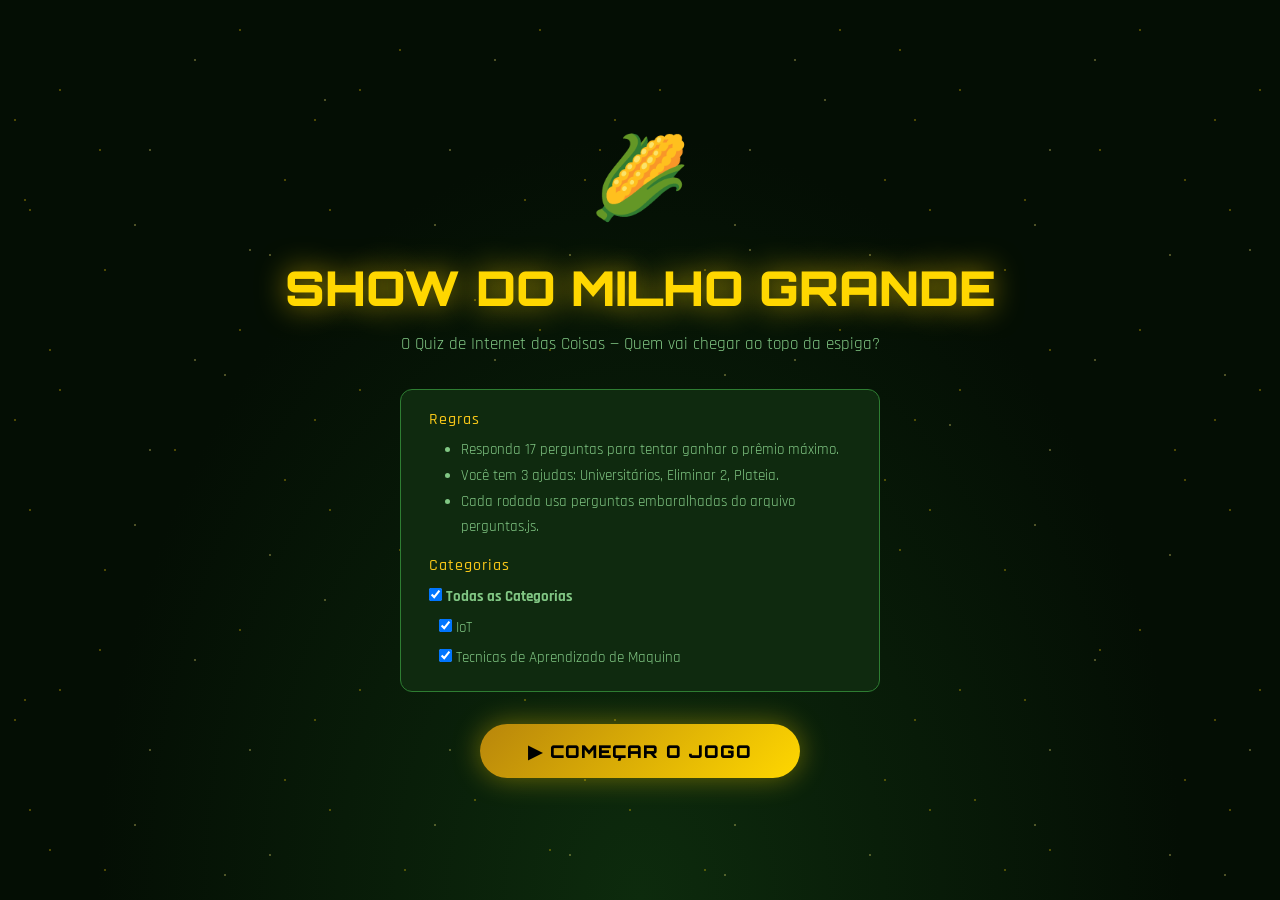
==== commit 162e4db6: ":bug: fix: Corrige locais do código que ainda usavam .md ao invés do novo arquivo .js" ====
--- a/index.html
+++ b/index.html
@@ -13,7 +13,7 @@
       --corn:     #F5C518;
       --corn-lt:  #FFF176;
       --green:    #1B5E20;
-      --green-md: #2E7D32;
+      --green-js: #2E7D32;
       --green-lt: #4CAF50;
       --bg:       #0A1A0A;
       --panel:    #0F2A0F;
@@ -210,7 +210,7 @@
       line-height: 1.35;
     }
     .option-btn .opt-letter {
-      background: var(--green-md);
+      background: var(--green-js);
       color: var(--gold);
       border-radius: 4px;
       width: 28px; height: 28px;
@@ -333,7 +333,7 @@
     /* university help */
     .uni-answer {
       background: #0A1A0A;
-      border: 1px solid var(--green-md);
+      border: 1px solid var(--green-js);
       border-radius: 10px;
       padding: 16px;
       margin: 14px 0;
@@ -348,7 +348,7 @@
     .cards-display { display: flex; gap: 16px; justify-content: center; margin: 18px 0; }
     .card-opt {
       background: #0A1A0A;
-      border: 2px solid var(--green-md);
+      border: 2px solid var(--green-js);
       border-radius: 8px;
       width: 70px; height: 90px;
       display: flex; flex-direction: column;
@@ -494,7 +494,7 @@
       <ul>
         <li>Responda 17 perguntas para tentar ganhar o prêmio máximo.</li>
         <li>Você tem 3 ajudas: Universitários, Eliminar 2, Plateia.</li>
-        <li>Cada rodada usa perguntas embaralhadas do arquivo perguntas.md.</li>
+        <li>Cada rodada usa perguntas embaralhadas do arquivo perguntas.js.</li>
       </ul>
       <h3 style="margin-top: 15px;">Categorias</h3>
       <div id="category-selection" style="display: flex; flex-direction: column; gap: 6px;">
@@ -634,9 +634,9 @@
   </div>
 </div>
 
-<script src="perguntas.md"></script>
+<script src="perguntas.js"></script>
 <script>
-// Questions are loaded from perguntas.md (must define `allQuestions`)
+// Questions are loaded from perguntas.js (must define `allQuestions`)
 
 // ════════════════════════════════════════════════════
 // PRIZES
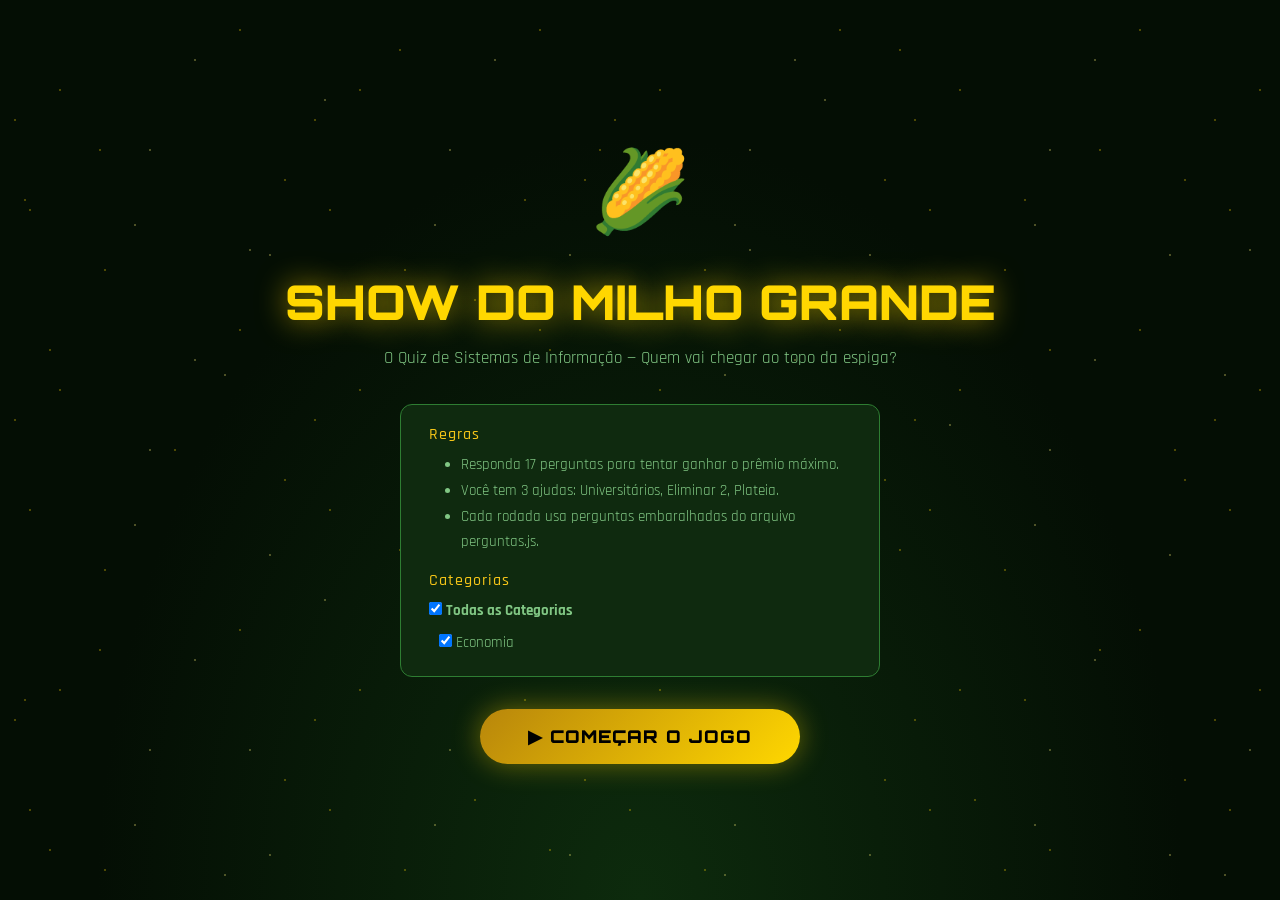
==== commit 83249ab0: ":recycle: refactor: Atualiza strings do HTML para refletirem que agora o jogo é de multiplas discipl" ====
--- a/index.html
+++ b/index.html
@@ -488,7 +488,7 @@
   <div id="screen-start">
     <div class="start-logo">🌽</div>
     <div class="start-title">SHOW DO MILHO GRANDE</div>
-    <p class="start-sub">O Quiz de Internet das Coisas — Quem vai chegar ao topo da espiga?</p>
+    <p class="start-sub">O Quiz de Sistemas de Informação — Quem vai chegar ao topo da espiga?</p>
     <div class="start-rules">
       <h3>Regras</h3>
       <ul>
@@ -510,7 +510,7 @@
     <div class="confetti-bar"></div>
     <div class="game-header">
       <h1>SHOW DO MILHO GRANDE</h1>
-      <p>Suba a espiga respondendo perguntas sobre IoT</p>
+      <p>Suba a espiga respondendo perguntas sobre Sistemas de Informação</p>
     </div>
 
     <div class="container-fluid px-0" style="max-width:1100px; margin:0 auto;">
@@ -562,7 +562,7 @@
     <div class="end-emoji" id="end-emoji">🌽</div>
     <div class="end-title" id="end-title">PARABÉNS!</div>
     <div class="end-prize" id="end-prize">R$ 1.000.000</div>
-    <p class="end-sub" id="end-sub">Você é o/a mestre(a) em IoT!</p>
+    <p class="end-sub" id="end-sub">Você é o/a mestre(a) em Sistemas de Informação!</p>
     <button class="btn-start" onclick="restartGame()">🔄 JOGAR NOVAMENTE</button>
   </div>
 
@@ -1005,7 +1005,7 @@
     document.getElementById('end-emoji').textContent = '🌽🏆🌽';
     document.getElementById('end-title').textContent = 'VOCÊ GANHOU TUDO!';
     document.getElementById('end-prize').textContent = prizes[0];
-    document.getElementById('end-sub').textContent = 'Mestre absoluto em IoT! A espiga é toda sua!';
+    document.getElementById('end-sub').textContent = 'Mestre absoluto em Sistemas de Informação! A espiga é toda sua!';
   } else if (won === 'stop') {
     document.getElementById('end-emoji').textContent = '💰';
     document.getElementById('end-title').textContent = 'VOCÊ PAROU!';
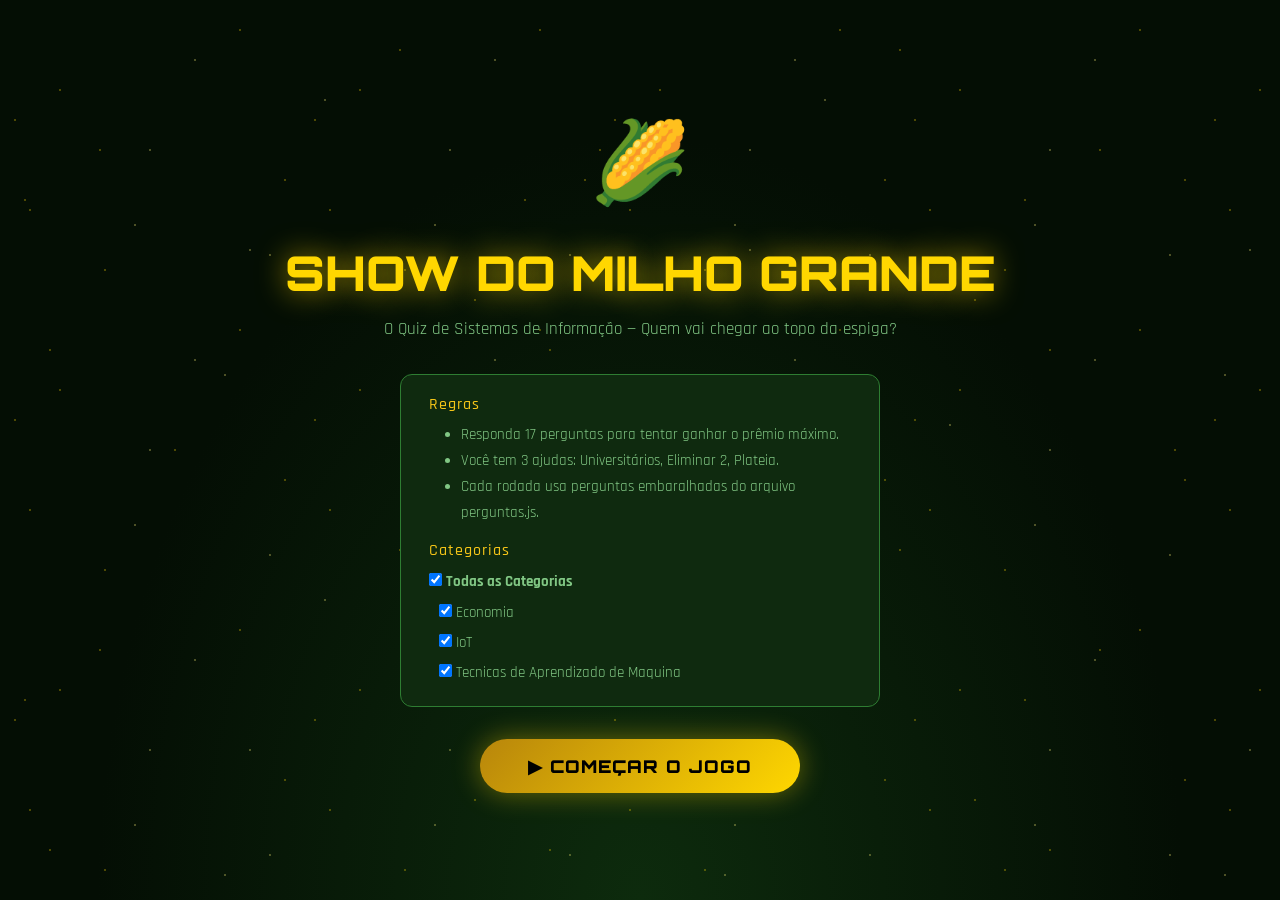
==== commit 272b648d: "🏗️  refactor: Melhora a separação de responsabilidades do projeto, dividindo o HTML em .js e .css" ====
--- a/index.html
+++ b/index.html
@@ -6,479 +6,7 @@
   <title>Show do Milho Grande 🌽</title>
   <link href="https://cdn.jsdelivr.net/npm/bootstrap@5.3.3/dist/css/bootstrap.min.css" rel="stylesheet"/>
   <link href="https://fonts.googleapis.com/css2?family=Bebas+Neue&family=Rajdhani:wght@400;600;700&family=Orbitron:wght@700;900&display=swap" rel="stylesheet"/>
-  <style>
-    :root {
-      --gold:     #FFD700;
-      --gold-dk:  #B8860B;
-      --corn:     #F5C518;
-      --corn-lt:  #FFF176;
-      --green:    #1B5E20;
-      --green-js: #2E7D32;
-      --green-lt: #4CAF50;
-      --bg:       #0A1A0A;
-      --panel:    #0F2A0F;
-      --panel2:   #162B16;
-      --text:     #E8F5E9;
-      --muted:    #81C784;
-      --red:      #C62828;
-      --blue:     #1565C0;
-    }
-
-    *, *::before, *::after { box-sizing: border-box; margin: 0; padding: 0; }
-
-    body {
-      background: var(--bg);
-      color: var(--text);
-      font-family: 'Rajdhani', sans-serif;
-      font-size: 1rem;
-      min-height: 100vh;
-      overflow-x: hidden;
-    }
-
-    /* ─── STARFIELD ─────────────────────────────────── */
-    #stars {
-      position: fixed; inset: 0; z-index: 0; pointer-events: none;
-      background: radial-gradient(ellipse at 50% 100%, #0d2b0d 0%, #040e04 60%);
-      overflow: hidden;
-    }
-    #stars::before, #stars::after {
-      content: '';
-      position: absolute; inset: 0;
-      background-image:
-        radial-gradient(1px 1px at 20% 30%, #FFD700 0%, transparent 100%),
-        radial-gradient(1px 1px at 80% 10%, #FFD700 0%, transparent 100%),
-        radial-gradient(1px 1px at 50% 50%, #FFF176 0%, transparent 100%),
-        radial-gradient(1px 1px at 10% 70%, #FFD700 0%, transparent 100%),
-        radial-gradient(1px 1px at 90% 85%, #FFF176 0%, transparent 100%),
-        radial-gradient(1px 1px at 35% 90%, #FFD700 0%, transparent 100%),
-        radial-gradient(1px 1px at 65% 20%, #FFF176 0%, transparent 100%),
-        radial-gradient(1px 1px at 5%  40%, #FFD700 0%, transparent 100%),
-        radial-gradient(1px 1px at 95% 60%, #FFD700 0%, transparent 100%),
-        radial-gradient(1px 1px at 45% 75%, #FFF176 0%, transparent 100%);
-      background-size: 300px 300px;
-      animation: twinkle 4s ease-in-out infinite alternate;
-    }
-    #stars::after { animation-delay: -2s; background-size: 500px 500px; }
-    @keyframes twinkle { from { opacity:.4 } to { opacity:1 } }
-
-    /* ─── LAYOUT ─────────────────────────────────────── */
-    #app { position: relative; z-index: 1; }
-
-    /* ─── HEADER ─────────────────────────────────────── */
-    .game-header {
-      background: linear-gradient(180deg, #0A1A0A 0%, #0F2A0F 100%);
-      border-bottom: 2px solid var(--gold-dk);
-      padding: 14px 0 10px;
-      text-align: center;
-    }
-    .game-header h1 {
-      font-family: 'Orbitron', sans-serif;
-      font-size: clamp(1.4rem, 4vw, 2.4rem);
-      font-weight: 900;
-      color: var(--gold);
-      text-shadow: 0 0 20px #FFD70099, 0 2px 4px #000;
-      letter-spacing: 2px;
-    }
-    .game-header p {
-      font-size: .85rem;
-      color: var(--muted);
-      letter-spacing: 1px;
-    }
-
-    /* ─── PRIZE LADDER ───────────────────────────────── */
-    .prize-ladder {
-      background: var(--panel);
-      border-right: 1px solid #1a3a1a;
-      height: 100%;
-      padding: 8px 0;
-    }
-    .prize-item {
-      display: flex;
-      align-items: center;
-      justify-content: space-between;
-      padding: 5px 14px;
-      font-family: 'Rajdhani', sans-serif;
-      font-size: .82rem;
-      font-weight: 600;
-      color: #aaa;
-      border-left: 3px solid transparent;
-      transition: all .3s;
-    }
-    .prize-item.milestone { color: var(--corn); }
-    .prize-item.active {
-      background: linear-gradient(90deg, #FFD70022 0%, transparent 100%);
-      color: var(--gold);
-      border-left-color: var(--gold);
-      font-size: .9rem;
-      text-shadow: 0 0 10px #FFD700aa;
-    }
-    .prize-item.done { color: #4CAF50; }
-    .prize-num { font-size: .75rem; opacity: .6; min-width: 24px; }
-    .prize-val { font-weight: 700; }
-
-    /* ─── MAIN PANEL ─────────────────────────────────── */
-    .main-panel { padding: 20px 24px; }
-
-    /* ─── LIFELINES ──────────────────────────────────── */
-    .lifelines-row {
-      display: flex;
-      gap: 10px;
-      flex-wrap: wrap;
-      justify-content: center;
-      margin-bottom: 20px;
-    }
-    .lifeline-btn {
-      background: linear-gradient(135deg, var(--panel2), #0a1a0a);
-      border: 2px solid var(--gold-dk);
-      color: var(--gold);
-      border-radius: 50px;
-      padding: 7px 18px;
-      font-family: 'Rajdhani', sans-serif;
-      font-weight: 700;
-      font-size: .85rem;
-      cursor: pointer;
-      transition: all .25s;
-      letter-spacing: .5px;
-    }
-    .lifeline-btn:hover:not(:disabled) {
-      background: linear-gradient(135deg, #1a3a1a, #0f2a0f);
-      border-color: var(--gold);
-      box-shadow: 0 0 12px #FFD70066;
-    }
-    .lifeline-btn:disabled {
-      opacity: .3;
-      cursor: not-allowed;
-      filter: grayscale(1);
-    }
-    .lifeline-btn.used { opacity: .25; text-decoration: line-through; }
-
-    /* ─── QUESTION BOX ───────────────────────────────── */
-    .question-box {
-      background: linear-gradient(135deg, #0F2A0F, #162B16);
-      border: 2px solid #2E7D32;
-      border-radius: 12px;
-      padding: 22px 24px;
-      margin-bottom: 20px;
-      min-height: 110px;
-      display: flex;
-      align-items: center;
-      justify-content: center;
-      text-align: center;
-      position: relative;
-      box-shadow: 0 0 24px #2E7D3244;
-    }
-    .question-box::before {
-      content: '';
-      position: absolute; inset: -1px;
-      border-radius: 13px;
-      background: linear-gradient(135deg, #FFD70033, transparent, #FFD70022);
-      z-index: 0; pointer-events: none;
-    }
-    .question-text {
-      font-family: 'Rajdhani', sans-serif;
-      font-size: clamp(1rem, 2.5vw, 1.25rem);
-      font-weight: 600;
-      color: var(--text);
-      line-height: 1.45;
-      position: relative; z-index: 1;
-    }
-
-    /* ─── OPTIONS ────────────────────────────────────── */
-    .options-grid {
-      display: grid;
-      grid-template-columns: 1fr 1fr;
-      gap: 12px;
-    }
-    @media (max-width: 576px) { .options-grid { grid-template-columns: 1fr; } }
-
-    .option-btn {
-      background: linear-gradient(135deg, #0B1F0B, #122012);
-      border: 2px solid #2E7D32;
-      border-radius: 8px;
-      padding: 14px 16px;
-      color: var(--text);
-      font-family: 'Rajdhani', sans-serif;
-      font-size: 1rem;
-      font-weight: 600;
-      text-align: left;
-      cursor: pointer;
-      transition: all .2s;
-      display: flex;
-      align-items: flex-start;
-      gap: 10px;
-      min-height: 60px;
-      line-height: 1.35;
-    }
-    .option-btn .opt-letter {
-      background: var(--green-js);
-      color: var(--gold);
-      border-radius: 4px;
-      width: 28px; height: 28px;
-      flex-shrink: 0;
-      display: flex; align-items: center; justify-content: center;
-      font-weight: 900; font-size: .9rem;
-    }
-    .option-btn:hover:not(:disabled) {
-      background: linear-gradient(135deg, #1a3a1a, #1e3a1e);
-      border-color: var(--gold-dk);
-      box-shadow: 0 0 14px #2E7D3266;
-    }
-    .option-btn.selected {
-      background: linear-gradient(135deg, #1a3a00, #2a5200);
-      border-color: var(--gold);
-      box-shadow: 0 0 18px #FFD70055;
-    }
-    .option-btn.correct {
-      background: linear-gradient(135deg, #1B5E20, #2E7D32);
-      border-color: #66BB6A;
-      animation: pulse-green .5s ease 2;
-    }
-    .option-btn.wrong {
-      background: linear-gradient(135deg, #7f0000, #b71c1c);
-      border-color: #ef5350;
-      animation: shake .4s ease;
-    }
-    .option-btn.eliminated {
-      opacity: .25;
-      cursor: not-allowed;
-    }
-    .option-btn:disabled { cursor: not-allowed; }
-
-    @keyframes pulse-green {
-      0%,100% { box-shadow: 0 0 8px #4CAF5066; }
-      50% { box-shadow: 0 0 28px #4CAF50cc; }
-    }
-    @keyframes shake {
-      0%,100% { transform: translateX(0); }
-      25% { transform: translateX(-8px); }
-      75% { transform: translateX(8px); }
-    }
-
-    /* ─── STATUS BAR ─────────────────────────────────── */
-    .status-bar {
-      display: flex;
-      justify-content: space-between;
-      align-items: center;
-      margin-top: 18px;
-      gap: 10px;
-      flex-wrap: wrap;
-    }
-    .prize-display {
-      font-family: 'Orbitron', sans-serif;
-      font-size: 1.1rem;
-      color: var(--gold);
-      text-shadow: 0 0 10px #FFD70099;
-    }
-    .progress-bar-wrap { flex: 1; min-width: 120px; }
-
-    /* ─── MODAL OVERLAYS ─────────────────────────────── */
-    .overlay {
-      display: none;
-      position: fixed; inset: 0;
-      background: rgba(0,0,0,.82);
-      z-index: 900;
-      align-items: center;
-      justify-content: center;
-      padding: 20px;
-    }
-    .overlay.show { display: flex; }
-    .modal-card {
-      background: linear-gradient(135deg, #0F2A0F, #162B16);
-      border: 2px solid var(--gold-dk);
-      border-radius: 16px;
-      padding: 32px;
-      max-width: 520px;
-      width: 100%;
-      text-align: center;
-      box-shadow: 0 0 60px #FFD70033;
-      animation: pop-in .3s cubic-bezier(.34,1.56,.64,1);
-    }
-    @keyframes pop-in {
-      from { opacity:0; transform: scale(.8); }
-      to { opacity:1; transform: scale(1); }
-    }
-    .modal-card h2 {
-      font-family: 'Orbitron', sans-serif;
-      color: var(--gold);
-      font-size: 1.6rem;
-      margin-bottom: 12px;
-      text-shadow: 0 0 14px #FFD70088;
-    }
-    .modal-card p { color: var(--muted); font-size: 1.05rem; line-height: 1.6; }
-    .modal-card .big-emoji { font-size: 3rem; margin-bottom: 10px; display: block; }
-
-    /* audience chart */
-    .audience-bars {
-      display: flex;
-      align-items: flex-end;
-      justify-content: center;
-      gap: 16px;
-      height: 140px;
-      margin: 18px 0 8px;
-    }
-    .bar-wrap { display: flex; flex-direction: column; align-items: center; gap: 4px; }
-    .bar {
-      width: 44px;
-      border-radius: 6px 6px 0 0;
-      transition: height .8s cubic-bezier(.34,1.56,.64,1);
-      min-height: 4px;
-    }
-    .bar.A { background: linear-gradient(180deg, #FFD700, #B8860B); }
-    .bar.B { background: linear-gradient(180deg, #4FC3F7, #0277BD); }
-    .bar.C { background: linear-gradient(180deg, #81C784, #2E7D32); }
-    .bar.D { background: linear-gradient(180deg, #FF8A65, #BF360C); }
-    .bar-label { font-weight: 700; color: var(--muted); font-size: .9rem; }
-    .bar-pct { font-size: .85rem; color: var(--corn); font-weight: 700; }
-
-    /* university help */
-    .uni-answer {
-      background: #0A1A0A;
-      border: 1px solid var(--green-js);
-      border-radius: 10px;
-      padding: 16px;
-      margin: 14px 0;
-      font-size: 1.05rem;
-      color: var(--corn-lt);
-      line-height: 1.6;
-      text-align: left;
-    }
-    .uni-avatar { font-size: 2rem; margin-bottom: 6px; }
-
-    /* card elimination */
-    .cards-display { display: flex; gap: 16px; justify-content: center; margin: 18px 0; }
-    .card-opt {
-      background: #0A1A0A;
-      border: 2px solid var(--green-js);
-      border-radius: 8px;
-      width: 70px; height: 90px;
-      display: flex; flex-direction: column;
-      align-items: center; justify-content: center;
-      gap: 4px;
-      font-size: 1.5rem;
-    }
-    .card-opt.eliminated-card {
-      border-color: #333;
-      opacity: .3;
-      text-decoration: line-through;
-    }
-    .card-opt span { font-size: .85rem; font-weight: 700; color: var(--gold); }
-
-    /* ─── START SCREEN ───────────────────────────────── */
-    #screen-start {
-      min-height: 100vh;
-      display: flex;
-      flex-direction: column;
-      align-items: center;
-      justify-content: center;
-      padding: 40px 20px;
-      text-align: center;
-    }
-    .start-logo { font-size: 5rem; margin-bottom: 10px; }
-    .start-title {
-      font-family: 'Orbitron', sans-serif;
-      font-size: clamp(1.6rem, 5vw, 3rem);
-      font-weight: 900;
-      color: var(--gold);
-      text-shadow: 0 0 30px #FFD700aa;
-      margin-bottom: 8px;
-    }
-    .start-sub { color: var(--muted); margin-bottom: 32px; font-size: 1.05rem; }
-    .start-rules {
-      background: var(--panel);
-      border: 1px solid #2E7D32;
-      border-radius: 12px;
-      padding: 20px 28px;
-      max-width: 480px;
-      text-align: left;
-      margin-bottom: 32px;
-      color: var(--muted);
-      font-size: .95rem;
-      line-height: 1.7;
-    }
-    .start-rules h3 { color: var(--corn); font-size: 1rem; margin-bottom: 8px; letter-spacing: 1px; }
-    .btn-start {
-      background: linear-gradient(135deg, var(--gold-dk), var(--gold));
-      color: #000;
-      border: none;
-      border-radius: 50px;
-      padding: 14px 48px;
-      font-family: 'Orbitron', sans-serif;
-      font-size: 1.1rem;
-      font-weight: 900;
-      cursor: pointer;
-      letter-spacing: 1px;
-      box-shadow: 0 0 28px #FFD70066;
-      transition: all .2s;
-    }
-    .btn-start:hover { transform: scale(1.05); box-shadow: 0 0 40px #FFD700aa; }
-
-    /* ─── END SCREEN ─────────────────────────────────── */
-    #screen-end {
-      min-height: 100vh;
-      display: none;
-      flex-direction: column;
-      align-items: center;
-      justify-content: center;
-      padding: 40px 20px;
-      text-align: center;
-    }
-    .end-emoji { font-size: 5rem; margin-bottom: 12px; }
-    .end-title {
-      font-family: 'Orbitron', sans-serif;
-      font-size: clamp(1.6rem, 4vw, 2.4rem);
-      color: var(--gold);
-      text-shadow: 0 0 20px #FFD700aa;
-      margin-bottom: 8px;
-    }
-    .end-prize {
-      font-family: 'Orbitron', sans-serif;
-      font-size: clamp(1.8rem, 5vw, 3rem);
-      color: var(--corn);
-      text-shadow: 0 0 30px #F5C518cc;
-      margin: 12px 0 24px;
-    }
-    .end-sub { color: var(--muted); font-size: 1.1rem; margin-bottom: 32px; }
-
-    /* util */
-    .btn-gold {
-      background: linear-gradient(135deg, var(--gold-dk), var(--gold));
-      color: #000; border: none; border-radius: 50px;
-      padding: 10px 28px;
-      font-family: 'Rajdhani', sans-serif; font-weight: 700; font-size: .95rem;
-      cursor: pointer; transition: all .2s; margin: 6px;
-    }
-    .btn-gold:hover { transform: scale(1.04); box-shadow: 0 0 18px #FFD70055; }
-    .btn-outline {
-      background: transparent;
-      color: var(--muted); border: 1.5px solid #2E7D32; border-radius: 50px;
-      padding: 10px 28px;
-      font-family: 'Rajdhani', sans-serif; font-weight: 600; font-size: .95rem;
-      cursor: pointer; transition: all .2s; margin: 6px;
-    }
-    .btn-outline:hover { border-color: var(--gold); color: var(--gold); }
-
-    .separator { height: 1px; background: #1a3a1a; margin: 8px 0; }
-
-    /* prize column header */
-    .prize-header {
-      font-family: 'Orbitron', sans-serif;
-      font-size: .65rem;
-      color: var(--muted);
-      letter-spacing: 2px;
-      padding: 6px 14px;
-      border-bottom: 1px solid #1a3a1a;
-      margin-bottom: 4px;
-    }
-
-    .confetti-bar {
-      height: 4px;
-      background: linear-gradient(90deg, var(--gold), var(--corn-lt), var(--green-lt), var(--gold));
-      background-size: 200%;
-      animation: slide-gradient 2s linear infinite;
-    }
-    @keyframes slide-gradient { to { background-position: 200% center; } }
-
-  </style>
+  <link rel="stylesheet" href="styles.css" />
 </head>
 <body>
 <div id="stars"></div>
@@ -635,631 +163,7 @@
 </div>
 
 <script src="perguntas.js"></script>
-<script>
-// Questions are loaded from perguntas.js (must define `allQuestions`)
-
-// ════════════════════════════════════════════════════
-// PRIZES
-// ════════════════════════════════════════════════════
-const prizes = [
-  "R$ 1.000.000 🌽🌽🌽",
-  "R$ 500.000",
-  "R$ 250.000",
-  "R$ 125.000",
-  "R$ 64.000 ⭐",
-  "R$ 32.000",
-  "R$ 16.000",
-  "R$ 8.000",
-  "R$ 4.000 ⭐",
-  "R$ 2.000",
-  "R$ 1.000",
-  "R$ 500",
-  "R$ 300 ⭐",
-  "R$ 200",
-  "R$ 150",
-  "R$ 100",
-  "R$ 50",
-  "R$ 0"
-];
-const milestones = [0, 4, 8, 12]; // indices of guaranteed prizes (0-based from top)
-
-// ════════════════════════════════════════════════════
-// GAME STATE
-// ════════════════════════════════════════════════════
-let questions = [];
-let currentQ = 0;
-let lifelines = { uni: true, cards: true, audience: true };
-let eliminatedOpts = [];
-let selectedOpt = null;
-let answering = false;
-let pendingCards = [];
-
-// ════════════════════════════════════════════════════
-// INIT
-// ════════════════════════════════════════════════════
-function initCategories() {
-  const categories = [...new Set(allQuestions.map(q => q.categoria).filter(c => c))];
-  const list = document.getElementById('category-list');
-  if(list) {
-    list.innerHTML = '';
-    categories.forEach(cat => {
-      const label = document.createElement('label');
-      label.innerHTML = `<input type="checkbox" class="cat-checkbox" value="${cat}" checked onchange="updateCatAll()"> ${cat}`;
-      list.appendChild(label);
-    });
-  }
-}
-
-function toggleAllCategories() {
-  const allChecked = document.getElementById('cat-all').checked;
-  const checkboxes = document.querySelectorAll('.cat-checkbox');
-  checkboxes.forEach(cb => cb.checked = allChecked);
-}
-
-function updateCatAll() {
-  const checkboxes = document.querySelectorAll('.cat-checkbox');
-  const allChecked = Array.from(checkboxes).every(cb => cb.checked);
-  document.getElementById('cat-all').checked = allChecked;
-}
-
-window.addEventListener('DOMContentLoaded', initCategories);
-
-function startGame() {
-  const selectedCategories = Array.from(document.querySelectorAll('.cat-checkbox:checked')).map(cb => cb.value);
-  if (selectedCategories.length === 0) {
-    alert("Por favor, selecione pelo menos uma categoria!");
-    return;
-  }
-
-  let filteredQuestions = allQuestions.filter(q => selectedCategories.includes(q.categoria));
-  
-  if (filteredQuestions.length === 0) {
-    alert("Nenhuma pergunta encontrada para as categorias selecionadas!");
-    return;
-  }
-
-  // pick a randomized set of up to 17 questions each round
-  questions = shuffle([...filteredQuestions]).slice(0, Math.min(17, filteredQuestions.length));
-  currentQ = 0;
-  lifelines = { uni: true, cards: true, audience: true };
-  document.getElementById('screen-start').style.display = 'none';
-  document.getElementById('screen-game').style.display = 'block';
-  buildPrizeLadder();
-  updateLifelineButtons();
-  // initialize audio on game start (user gesture)
-  initAudio();
-  playSound('start');
-  loadQuestion();
-}
-
-function restartGame() {
-  ['modal-result','modal-stop','modal-uni','modal-cards','modal-audience'].forEach(closeModal);
-  document.getElementById('screen-end').style.display = 'none';
-  document.getElementById('screen-game').style.display = 'none';
-  document.getElementById('screen-start').style.display = 'flex';
-}
-
-// ════════════════════════════════════════════════════
-// PRIZE LADDER
-// ════════════════════════════════════════════════════
-function buildPrizeLadder() {
-  const list = document.getElementById('prize-ladder-list');
-  list.innerHTML = '';
-  prizes.forEach((p, i) => {
-    const d = document.createElement('div');
-    d.className = 'prize-item' + (milestones.includes(i) ? ' milestone' : '');
-    d.id = 'prize-' + i;
-    // row i is earned by answering question (prizes.length - 2 - i)
-    const qNum = prizes.length - 2 - i + 1; // 1-based question number
-    const label = i === prizes.length - 1 ? '–' : `P${qNum}`;
-    d.innerHTML = `<span class="prize-num">${label}</span><span class="prize-val">${p}</span>`;
-    list.appendChild(d);
-  });
-  updatePrizeLadder();
-}
-
-function updatePrizeLadder() {
-  prizes.forEach((_, i) => {
-    const el = document.getElementById('prize-' + i);
-    if (!el) return;
-    el.classList.remove('active', 'done');
-    // prize row i corresponds to question (prizes.length - 2 - i)
-    const qIndex = prizes.length - 2 - i;
-    if (qIndex === currentQ) el.classList.add('active');
-    else if (qIndex < currentQ) el.classList.add('done');
-  });
-}
-
-// prizes[0] = R$1.000.000 (top), prizes[17] = R$0 (bottom, starting point)
-// Question 0 (first) earns prizes[16] = R$50 if correct
-// Question 17 (last) earns prizes[0] = R$1.000.000 if correct
-function getPrizeForQuestion(qIndex) {
-  // The prize awarded for answering question qIndex correctly
-  const prizeIndex = prizes.length - 2 - qIndex; // q0->index16, q17->index0
-  return prizes[Math.max(0, prizeIndex)];
-}
-
-function getCurrentPrize() { return getPrizeForQuestion(currentQ); }
-
-function getEarnedPrize() {
-  // What the player has secured (last correct answer's prize)
-  if (currentQ === 0) return prizes[prizes.length - 1]; // R$0, nothing earned yet
-  return getPrizeForQuestion(currentQ - 1);
-}
-
-// ════════════════════════════════════════════════════
-// SHUFFLE QUESTION OPTIONS
-// ════════════════════════════════════════════════════
-function shuffleQuestionOptions(q) {
-  // Create a copy to avoid modifying the original
-  const shuffled = { ...q, opts: [...q.opts] };
-  
-  // Create array of indices [0, 1, 2, 3]
-  const indices = [0, 1, 2, 3];
-  
-  // Shuffle indices
-  for (let i = indices.length - 1; i > 0; i--) {
-    const j = Math.floor(Math.random() * (i + 1));
-    [indices[i], indices[j]] = [indices[j], indices[i]];
-  }
-  
-  // Create new shuffled options array
-  const newOpts = [];
-  let newCorrectIndex = -1;
-  
-  for (let i = 0; i < indices.length; i++) {
-    const oldIdx = indices[i];
-    newOpts.push(q.opts[oldIdx]);
-    // Track where the correct answer ended up
-    if (oldIdx === q.correct) {
-      newCorrectIndex = i;
-    }
-  }
-  
-  shuffled.opts = newOpts;
-  shuffled.correct = newCorrectIndex;
-  return shuffled;
-}
-
-// ════════════════════════════════════════════════════
-// LOAD QUESTION
-// ════════════════════════════════════════════════════
-function loadQuestion() {
-  if (currentQ >= questions.length) { endGame(true); return; }
-  eliminatedOpts = [];
-  selectedOpt = null;
-  answering = false;
-  pendingCards = [];
-
-  let q = questions[currentQ];
-  // Shuffle the options for this question and persist the shuffled copy
-  q = shuffleQuestionOptions(q);
-  questions[currentQ] = q;
-  document.getElementById('question-text').textContent = q.q;
-  document.getElementById('q-counter').textContent = `Pergunta ${currentQ + 1} / ${questions.length}`;
-  document.getElementById('current-prize').textContent = getCurrentPrize();
-  document.getElementById('progress-bar').style.width = `${(currentQ / questions.length) * 100}%`;
-
-  const grid = document.getElementById('options-grid');
-  grid.innerHTML = '';
-  const letters = ['A', 'B', 'C', 'D'];
-  q.opts.forEach((opt, i) => {
-    const btn = document.createElement('button');
-    btn.className = 'option-btn';
-    btn.id = 'opt-' + i;
-    btn.innerHTML = `<span class="opt-letter">${letters[i]}</span><span>${opt}</span>`;
-    btn.onclick = () => selectOption(i);
-    grid.appendChild(btn);
-  });
-
-  updatePrizeLadder();
-  updateLifelineButtons();
-}
-
-// ════════════════════════════════════════════════════
-// SELECT / CONFIRM
-// ════════════════════════════════════════════════════
-function selectOption(i) {
-  if (answering) return;
-  if (eliminatedOpts.includes(i)) return;
-
-  initAudio();
-  playSound('select');
-
-  // deselect previous
-  if (selectedOpt !== null) {
-    document.getElementById('opt-' + selectedOpt).classList.remove('selected');
-  }
-  selectedOpt = i;
-  document.getElementById('opt-' + i).classList.add('selected');
-
-  // After 800ms auto-confirm (simulate double-click mechanic with delay)
-  // Actually: first click selects, second click confirms (classic show do milhão)
-  if (document.getElementById('opt-' + i)._confirming) {
-    clearTimeout(document.getElementById('opt-' + i)._confirmTimer);
-    document.getElementById('opt-' + i)._confirming = false;
-    confirmAnswer(i);
-    return;
-  }
-  document.getElementById('opt-' + i)._confirming = true;
-  document.getElementById('opt-' + i)._confirmTimer = setTimeout(() => {
-    document.getElementById('opt-' + i)._confirming = false;
-  }, 3000);
-  // Show confirm hint
-  confirmAnswer(i); // single click confirms for usability
-}
-
-function confirmAnswer(i) {
-  if (answering) return;
-  answering = true;
-  initAudio();
-  playSound('confirm');
-  const q = questions[currentQ];
-  const correct = q.correct;
-  const isCorrect = i === correct;
-
-  // disable all buttons
-  document.querySelectorAll('.option-btn').forEach(b => b.disabled = true);
-
-  setTimeout(() => {
-    if (isCorrect) {
-      document.getElementById('opt-' + i).classList.add('correct');
-      document.getElementById('opt-' + i).classList.remove('selected');
-    } else {
-      document.getElementById('opt-' + i).classList.add('wrong');
-      document.getElementById('opt-' + i).classList.remove('selected');
-      // reveal correct
-      setTimeout(() => {
-        document.getElementById('opt-' + correct).classList.add('correct');
-      }, 600);
-    }
-
-    setTimeout(() => showResult(isCorrect, correct), 1200);
-  }, 400);
-}
-
-// ════════════════════════════════════════════════════
-// RESULT
-// ════════════════════════════════════════════════════
-function showResult(isCorrect, correctIdx) {
-  initAudio();
-  playSound(isCorrect ? 'correct' : 'wrong');
-  const q = questions[currentQ];
-  const letters = ['A', 'B', 'C', 'D'];
-  const modal = document.getElementById('modal-result');
-  const isLastQuestion = currentQ + 1 >= questions.length;
-
-  // Reset stop button to default behaviour first
-  const stopBtn = document.getElementById('result-stop-btn');
-  stopBtn.onclick = stopGame;
-  stopBtn.textContent = '🏃 Parar com o prêmio atual';
-
-  if (isCorrect) {
-    document.getElementById('result-emoji').textContent = '✅';
-    document.getElementById('result-title').textContent = 'CORRETO! 🌽';
-    document.getElementById('result-text').textContent = `Excelente! A resposta certa é: ${letters[correctIdx]}) ${q.opts[correctIdx]}`;
-    document.getElementById('result-prize').textContent = getCurrentPrize();
-
-    if (isLastQuestion) {
-      // Won the whole game — just show a single "Ver prêmio" button
-      document.getElementById('result-next-btn').style.display = 'none';
-      stopBtn.textContent = '🏆 VER MEU PRÊMIO!';
-      stopBtn.style.display = 'inline-block';
-      stopBtn.onclick = () => {
-        closeModal('modal-result');
-        currentQ++;
-        endGame(true);
-      };
-      playSound('jackpot');
-    } else {
-      document.getElementById('result-next-btn').style.display = 'inline-block';
-      stopBtn.style.display = 'inline-block';
-    }
-  } else {
-    document.getElementById('result-emoji').textContent = '❌';
-    document.getElementById('result-title').textContent = 'ERRADO!';
-    document.getElementById('result-text').textContent = `A resposta correta era: ${letters[correctIdx]}) ${q.opts[correctIdx]}`;
-    document.getElementById('result-prize').textContent = `Você sai com: ${getEarnedPrize()}`;
-    document.getElementById('result-next-btn').style.display = 'none';
-    stopBtn.textContent = '😔 Ver resultado';
-    stopBtn.style.display = 'inline-block';
-    stopBtn.onclick = () => {
-      closeModal('modal-result');
-      endGame(false);
-    };
-  }
-
-  modal.classList.add('show');
-}
-
-function nextQuestion() {
-  currentQ++;
-  closeModal('modal-result');
-  if (currentQ >= questions.length) { endGame(true); return; }
-  loadQuestion();
-}
-
-function stopGame() {
-  document.getElementById('stop-prize-text').textContent = getEarnedPrize();
-  closeModal('modal-result');
-  openModal('modal-stop');
-}
-
-function confirmStop() {
-  closeModal('modal-stop');
-  endGame('stop');
-}
-
-// ════════════════════════════════════════════════════
-// END GAME
-// ════════════════════════════════════════════════════
-function endGame(won) {
-  // Close any open modals
-  ['modal-result','modal-stop','modal-uni','modal-cards','modal-audience'].forEach(closeModal);
-
-  document.getElementById('screen-game').style.display = 'none';
-  const end = document.getElementById('screen-end');
-  end.style.display = 'flex';
-
-  if (won === true) {
-    document.getElementById('end-emoji').textContent = '🌽🏆🌽';
-    document.getElementById('end-title').textContent = 'VOCÊ GANHOU TUDO!';
-    document.getElementById('end-prize').textContent = prizes[0];
-    document.getElementById('end-sub').textContent = 'Mestre absoluto em Sistemas de Informação! A espiga é toda sua!';
-  } else if (won === 'stop') {
-    document.getElementById('end-emoji').textContent = '💰';
-    document.getElementById('end-title').textContent = 'VOCÊ PAROU!';
-    document.getElementById('end-prize').textContent = getEarnedPrize();
-    document.getElementById('end-sub').textContent = 'Decisão sábia. Estude mais e volte mais forte!';
-  } else {
-    document.getElementById('end-emoji').textContent = '😔';
-    document.getElementById('end-title').textContent = 'QUE PENA!';
-    document.getElementById('end-prize').textContent = getEarnedPrize();
-    document.getElementById('end-sub').textContent = 'Revise o conteúdo e tente novamente!';
-  }
-
-  initAudio();
-  // applause for win/stop, sad for loss
-  if (won === true || won === 'stop') playSound('applause'); else playSound('wrong');
-}
-
-// ════════════════════════════════════════════════════
-// LIFELINES
-// ════════════════════════════════════════════════════
-function updateLifelineButtons() {
-  document.getElementById('ll-uni').disabled = !lifelines.uni || answering;
-  document.getElementById('ll-cards').disabled = !lifelines.cards || answering;
-  document.getElementById('ll-audience').disabled = !lifelines.audience || answering;
-  if (!lifelines.uni) document.getElementById('ll-uni').classList.add('used');
-  if (!lifelines.cards) document.getElementById('ll-cards').classList.add('used');
-  if (!lifelines.audience) document.getElementById('ll-audience').classList.add('used');
-}
-
-// ── UNIVERSITY ────────────────────────────────────
-const uniStudents = [
-  { avatar: '👨‍🎓', name: 'Felipe, Eng. de Computação' },
-  { avatar: '👩‍🎓', name: 'Juliana, Ciência da Computação' },
-  { avatar: '🧑‍🎓', name: 'Rafael, Redes de Computadores' },
-  { avatar: '👩‍🏫', name: 'Mariana, Sistemas de Informação' },
-  { avatar: '👨‍🔬', name: 'Thiago, Engenharia Elétrica' }
-];
-
-function useUniversity() {
-  if (!lifelines.uni) return;
-  lifelines.uni = false;
-  updateLifelineButtons();
-
-  initAudio(); playSound('lifeline');
-
-  const q = questions[currentQ];
-  const student = uniStudents[Math.floor(Math.random() * uniStudents.length)];
-  document.getElementById('uni-avatar').textContent = student.avatar;
-  document.getElementById('uni-name').textContent = student.name;
-
-  // 80% chance correct, 20% wrong
-  let hint;
-  const letters = ['A', 'B', 'C', 'D'];
-  if (Math.random() < 0.82) {
-    hint = `Hmm, analisando bem a questão, acredito que a resposta é a alternativa <strong>${letters[q.correct]}) ${q.opts[q.correct]}</strong>. Estou razoavelmente confiante nisso, mas confirme com seu material de estudo!`;
-  } else {
-    // pick a wrong one
-    const wrongs = q.opts.map((_, i) => i).filter(i => i !== q.correct && !eliminatedOpts.includes(i));
-    const wrong = wrongs[Math.floor(Math.random() * wrongs.length)];
-    hint = `Olha, não tenho certeza absoluta, mas acho que pode ser a <strong>${letters[wrong]}) ${q.opts[wrong]}</strong>. Não sou especialista nesse tópico específico, use com cautela!`;
-  }
-
-  document.getElementById('uni-text').innerHTML = hint;
-  openModal('modal-uni');
-}
-
-// ── CARDS (Eliminar 2) ───────────────────────────
-function useCards() {
-  if (!lifelines.cards) return;
-  lifelines.cards = false;
-  updateLifelineButtons();
-
-  initAudio(); playSound('lifeline');
-
-  const q = questions[currentQ];
-  const wrongs = q.opts.map((_, i) => i).filter(i => i !== q.correct && !eliminatedOpts.includes(i));
-  // pick 2 random wrong
-  const toElim = shuffle(wrongs).slice(0, 2);
-  pendingCards = toElim;
-
-  const letters = ['A', 'B', 'C', 'D'];
-  const display = document.getElementById('cards-display');
-  display.innerHTML = '';
-  q.opts.forEach((opt, i) => {
-    const d = document.createElement('div');
-    d.className = 'card-opt' + (toElim.includes(i) ? ' eliminated-card' : '');
-    d.innerHTML = `<span style="font-size:1.4rem">${letters[i]}</span><span>${letters[i]}</span>`;
-    display.appendChild(d);
-  });
-
-  document.getElementById('cards-text').textContent =
-    `Eliminadas: alternativas ${toElim.map(i => letters[i]).join(' e ')}`;
-
-  openModal('modal-cards');
-}
-
-function applyCards() {
-  pendingCards.forEach(i => {
-    eliminatedOpts.push(i);
-    const btn = document.getElementById('opt-' + i);
-    if (btn) {
-      btn.classList.add('eliminated');
-      btn.disabled = true;
-    }
-  });
-  pendingCards = [];
-  closeModal('modal-cards');
-}
-
-// ── AUDIENCE ─────────────────────────────────────
-function useAudience() {
-  if (!lifelines.audience) return;
-  lifelines.audience = false;
-  updateLifelineButtons();
-
-  initAudio(); playSound('lifeline');
-
-  const q = questions[currentQ];
-  const letters = ['A', 'B', 'C', 'D'];
-
-  // Generate audience percentages biased toward correct
-  let pcts = generateAudiencePcts(q.correct, q.opts.length, eliminatedOpts);
-
-  // Build bars
-  const barsDiv = document.getElementById('audience-bars');
-  const labelsDiv = document.getElementById('audience-labels');
-  barsDiv.innerHTML = '';
-  labelsDiv.innerHTML = '';
-
-  const colors = ['A', 'B', 'C', 'D'];
-  const maxPct = Math.max(...pcts);
-
-  q.opts.forEach((opt, i) => {
-    if (eliminatedOpts.includes(i)) return;
-    const wrap = document.createElement('div');
-    wrap.className = 'bar-wrap';
-    const bar = document.createElement('div');
-    bar.className = 'bar ' + colors[i];
-    bar.style.height = '4px';
-    wrap.innerHTML = `<span class="bar-pct">${pcts[i]}%</span>`;
-    wrap.appendChild(bar);
-    wrap.innerHTML += `<span class="bar-label">${letters[i]}</span>`;
-    // Re-inject bar
-    const pctSpan = wrap.querySelector('.bar-pct');
-    wrap.insertBefore(bar, pctSpan);
-    barsDiv.appendChild(wrap);
-
-    // animate
-    setTimeout(() => {
-      bar.style.height = `${(pcts[i] / maxPct) * 130}px`;
-    }, 100);
-
-    const lbl = document.createElement('span');
-    lbl.style.cssText = 'font-size:.8rem; color:var(--muted);';
-    lbl.textContent = `${letters[i]}: ${opt.substring(0, 25)}${opt.length > 25 ? '…' : ''}`;
-    labelsDiv.appendChild(lbl);
-  });
-
-  openModal('modal-audience');
-}
-
-function generateAudiencePcts(correct, total, eliminated) {
-  const active = Array.from({length: total}, (_, i) => i).filter(i => !eliminated.includes(i));
-  let pcts = Array(total).fill(0);
-  let remaining = 100;
-  // give correct ~55-75%
-  const correctPct = Math.floor(55 + Math.random() * 20);
-  pcts[correct] = correctPct;
-  remaining -= correctPct;
-  // distribute rest
-  const others = active.filter(i => i !== correct);
-  others.forEach((i, idx) => {
-    if (idx === others.length - 1) {
-      pcts[i] = remaining;
-    } else {
-      const share = Math.floor(Math.random() * remaining * 0.7);
-      pcts[i] = share;
-      remaining -= share;
-    }
-  });
-  return pcts;
-}
-
-// ════════════════════════════════════════════════════
-// MODAL HELPERS
-// ════════════════════════════════════════════════════
-function openModal(id) { document.getElementById(id).classList.add('show'); }
-function closeModal(id) { document.getElementById(id).classList.remove('show'); }
-
-// close on backdrop click
-document.querySelectorAll('.overlay').forEach(ov => {
-  ov.addEventListener('click', e => {
-    if (e.target === ov) {
-      // Don't close result modal on backdrop
-      if (ov.id !== 'modal-result') closeModal(ov.id);
-    }
-  });
-});
-
-// ════════════════════════════════════════════════════
-// UTILS
-// ════════════════════════════════════════════════════
-// AUDIO: simple WebAudio-based sound effects (no external files)
-let audioCtx = null;
-function initAudio() {
-  if (audioCtx) return;
-  try { audioCtx = new (window.AudioContext || window.webkitAudioContext)(); } catch (e) { audioCtx = null; }
-}
-
-function playTone(freq, duration = 0.12, type = 'sine', when = 0, vol = 0.12) {
-  if (!audioCtx) return;
-  const o = audioCtx.createOscillator();
-  const g = audioCtx.createGain();
-  o.type = type;
-  o.frequency.value = freq;
-  g.gain.setValueAtTime(vol, audioCtx.currentTime + when);
-  o.connect(g);
-  g.connect(audioCtx.destination);
-  o.start(audioCtx.currentTime + when);
-  o.stop(audioCtx.currentTime + when + duration);
-}
-
-function playSequence(seq) {
-  if (!audioCtx) return;
-  let t = 0;
-  seq.forEach(it => {
-    playTone(it.freq, it.dur || 0.12, it.type || 'sine', t, it.vol || 0.12);
-    t += (it.dur || 0.12) + (it.delay || 0.02);
-  });
-}
-
-function playSound(name) {
-  if (!audioCtx) return;
-  switch (name) {
-    case 'select': playTone(1200, 0.06, 'square', 0, 0.06); break;
-    case 'confirm': playSequence([{freq:900,dur:0.06},{freq:1200,dur:0.09}]); break;
-    case 'correct': playSequence([{freq:880,dur:0.07},{freq:1100,dur:0.07},{freq:1320,dur:0.1}]); break;
-    case 'wrong': playSequence([{freq:220,dur:0.18,type:'saw'},{freq:130,dur:0.25,type:'saw'}]); break;
-    case 'lifeline': playSequence([{freq:700,dur:0.06},{freq:900,dur:0.06}]); break;
-    case 'start': playSequence([{freq:600,dur:0.06},{freq:800,dur:0.06},{freq:1000,dur:0.08}]); break;
-    case 'applause': playSequence([{freq:880,dur:0.05},{freq:1320,dur:0.05},{freq:1560,dur:0.06}]); break;
-    case 'jackpot': playSequence([{freq:880,dur:0.05},{freq:1100,dur:0.05},{freq:1320,dur:0.08},{freq:1760,dur:0.12}]); break;
-    default: break;
-  }
-}
-
-function shuffle(arr) {
-  for (let i = arr.length - 1; i > 0; i--) {
-    const j = Math.floor(Math.random() * (i + 1));
-    [arr[i], arr[j]] = [arr[j], arr[i]];
-  }
-  return arr;
-}
-</script>
+<script src="script.js"></script>
 <script src="https://cdn.jsdelivr.net/npm/bootstrap@5.3.3/dist/js/bootstrap.bundle.min.js"></script>
 </body>
 </html>
--- a/styles.css
+++ b/styles.css
@@ -0,0 +1,710 @@
+:root {
+  --gold: #FFD700;
+  --gold-dk: #B8860B;
+  --corn: #F5C518;
+  --corn-lt: #FFF176;
+  --green: #1B5E20;
+  --green-js: #2E7D32;
+  --green-lt: #4CAF50;
+  --bg: #0A1A0A;
+  --panel: #0F2A0F;
+  --panel2: #162B16;
+  --text: #E8F5E9;
+  --muted: #81C784;
+  --red: #C62828;
+  --blue: #1565C0;
+}
+
+*,
+*::before,
+*::after {
+  box-sizing: border-box;
+  margin: 0;
+  padding: 0;
+}
+
+body {
+  background: var(--bg);
+  color: var(--text);
+  font-family: 'Rajdhani', sans-serif;
+  font-size: 1rem;
+  min-height: 100vh;
+  overflow-x: hidden;
+}
+
+/* ─── STARFIELD ─────────────────────────────────── */
+#stars {
+  position: fixed;
+  inset: 0;
+  z-index: 0;
+  pointer-events: none;
+  background: radial-gradient(ellipse at 50% 100%, #0d2b0d 0%, #040e04 60%);
+  overflow: hidden;
+}
+
+#stars::before,
+#stars::after {
+  content: '';
+  position: absolute;
+  inset: 0;
+  background-image:
+    radial-gradient(1px 1px at 20% 30%, #FFD700 0%, transparent 100%),
+    radial-gradient(1px 1px at 80% 10%, #FFD700 0%, transparent 100%),
+    radial-gradient(1px 1px at 50% 50%, #FFF176 0%, transparent 100%),
+    radial-gradient(1px 1px at 10% 70%, #FFD700 0%, transparent 100%),
+    radial-gradient(1px 1px at 90% 85%, #FFF176 0%, transparent 100%),
+    radial-gradient(1px 1px at 35% 90%, #FFD700 0%, transparent 100%),
+    radial-gradient(1px 1px at 65% 20%, #FFF176 0%, transparent 100%),
+    radial-gradient(1px 1px at 5% 40%, #FFD700 0%, transparent 100%),
+    radial-gradient(1px 1px at 95% 60%, #FFD700 0%, transparent 100%),
+    radial-gradient(1px 1px at 45% 75%, #FFF176 0%, transparent 100%);
+  background-size: 300px 300px;
+  animation: twinkle 4s ease-in-out infinite alternate;
+}
+
+#stars::after {
+  animation-delay: -2s;
+  background-size: 500px 500px;
+}
+
+@keyframes twinkle {
+  from {
+    opacity: .4
+  }
+
+  to {
+    opacity: 1
+  }
+}
+
+/* ─── LAYOUT ─────────────────────────────────────── */
+#app {
+  position: relative;
+  z-index: 1;
+}
+
+/* ─── HEADER ─────────────────────────────────────── */
+.game-header {
+  background: linear-gradient(180deg, #0A1A0A 0%, #0F2A0F 100%);
+  border-bottom: 2px solid var(--gold-dk);
+  padding: 14px 0 10px;
+  text-align: center;
+}
+
+.game-header h1 {
+  font-family: 'Orbitron', sans-serif;
+  font-size: clamp(1.4rem, 4vw, 2.4rem);
+  font-weight: 900;
+  color: var(--gold);
+  text-shadow: 0 0 20px #FFD70099, 0 2px 4px #000;
+  letter-spacing: 2px;
+}
+
+.game-header p {
+  font-size: .85rem;
+  color: var(--muted);
+  letter-spacing: 1px;
+}
+
+/* ─── PRIZE LADDER ───────────────────────────────── */
+.prize-ladder {
+  background: var(--panel);
+  border-right: 1px solid #1a3a1a;
+  height: 100%;
+  padding: 8px 0;
+}
+
+.prize-item {
+  display: flex;
+  align-items: center;
+  justify-content: space-between;
+  padding: 5px 14px;
+  font-family: 'Rajdhani', sans-serif;
+  font-size: .82rem;
+  font-weight: 600;
+  color: #aaa;
+  border-left: 3px solid transparent;
+  transition: all .3s;
+}
+
+.prize-item.milestone {
+  color: var(--corn);
+}
+
+.prize-item.active {
+  background: linear-gradient(90deg, #FFD70022 0%, transparent 100%);
+  color: var(--gold);
+  border-left-color: var(--gold);
+  font-size: .9rem;
+  text-shadow: 0 0 10px #FFD700aa;
+}
+
+.prize-item.done {
+  color: #4CAF50;
+}
+
+.prize-num {
+  font-size: .75rem;
+  opacity: .6;
+  min-width: 24px;
+}
+
+.prize-val {
+  font-weight: 700;
+}
+
+/* ─── MAIN PANEL ─────────────────────────────────── */
+.main-panel {
+  padding: 20px 24px;
+}
+
+/* ─── LIFELINES ──────────────────────────────────── */
+.lifelines-row {
+  display: flex;
+  gap: 10px;
+  flex-wrap: wrap;
+  justify-content: center;
+  margin-bottom: 20px;
+}
+
+.lifeline-btn {
+  background: linear-gradient(135deg, var(--panel2), #0a1a0a);
+  border: 2px solid var(--gold-dk);
+  color: var(--gold);
+  border-radius: 50px;
+  padding: 7px 18px;
+  font-family: 'Rajdhani', sans-serif;
+  font-weight: 700;
+  font-size: .85rem;
+  cursor: pointer;
+  transition: all .25s;
+  letter-spacing: .5px;
+}
+
+.lifeline-btn:hover:not(:disabled) {
+  background: linear-gradient(135deg, #1a3a1a, #0f2a0f);
+  border-color: var(--gold);
+  box-shadow: 0 0 12px #FFD70066;
+}
+
+.lifeline-btn:disabled {
+  opacity: .3;
+  cursor: not-allowed;
+  filter: grayscale(1);
+}
+
+.lifeline-btn.used {
+  opacity: .25;
+  text-decoration: line-through;
+}
+
+/* ─── QUESTION BOX ───────────────────────────────── */
+.question-box {
+  background: linear-gradient(135deg, #0F2A0F, #162B16);
+  border: 2px solid #2E7D32;
+  border-radius: 12px;
+  padding: 22px 24px;
+  margin-bottom: 20px;
+  min-height: 110px;
+  display: flex;
+  align-items: center;
+  justify-content: center;
+  text-align: center;
+  position: relative;
+  box-shadow: 0 0 24px #2E7D3244;
+}
+
+.question-box::before {
+  content: '';
+  position: absolute;
+  inset: -1px;
+  border-radius: 13px;
+  background: linear-gradient(135deg, #FFD70033, transparent, #FFD70022);
+  z-index: 0;
+  pointer-events: none;
+}
+
+.question-text {
+  font-family: 'Rajdhani', sans-serif;
+  font-size: clamp(1rem, 2.5vw, 1.25rem);
+  font-weight: 600;
+  color: var(--text);
+  line-height: 1.45;
+  position: relative;
+  z-index: 1;
+}
+
+/* ─── OPTIONS ────────────────────────────────────── */
+.options-grid {
+  display: grid;
+  grid-template-columns: 1fr 1fr;
+  gap: 12px;
+}
+
+@media (max-width: 576px) {
+  .options-grid {
+    grid-template-columns: 1fr;
+  }
+}
+
+.option-btn {
+  background: linear-gradient(135deg, #0B1F0B, #122012);
+  border: 2px solid #2E7D32;
+  border-radius: 8px;
+  padding: 14px 16px;
+  color: var(--text);
+  font-family: 'Rajdhani', sans-serif;
+  font-size: 1rem;
+  font-weight: 600;
+  text-align: left;
+  cursor: pointer;
+  transition: all .2s;
+  display: flex;
+  align-items: flex-start;
+  gap: 10px;
+  min-height: 60px;
+  line-height: 1.35;
+}
+
+.option-btn .opt-letter {
+  background: var(--green-js);
+  color: var(--gold);
+  border-radius: 4px;
+  width: 28px;
+  height: 28px;
+  flex-shrink: 0;
+  display: flex;
+  align-items: center;
+  justify-content: center;
+  font-weight: 900;
+  font-size: .9rem;
+}
+
+.option-btn:hover:not(:disabled) {
+  background: linear-gradient(135deg, #1a3a1a, #1e3a1e);
+  border-color: var(--gold-dk);
+  box-shadow: 0 0 14px #2E7D3266;
+}
+
+.option-btn.selected {
+  background: linear-gradient(135deg, #1a3a00, #2a5200);
+  border-color: var(--gold);
+  box-shadow: 0 0 18px #FFD70055;
+}
+
+.option-btn.correct {
+  background: linear-gradient(135deg, #1B5E20, #2E7D32);
+  border-color: #66BB6A;
+  animation: pulse-green .5s ease 2;
+}
+
+.option-btn.wrong {
+  background: linear-gradient(135deg, #7f0000, #b71c1c);
+  border-color: #ef5350;
+  animation: shake .4s ease;
+}
+
+.option-btn.eliminated {
+  opacity: .25;
+  cursor: not-allowed;
+}
+
+.option-btn:disabled {
+  cursor: not-allowed;
+}
+
+@keyframes pulse-green {
+
+  0%,
+  100% {
+    box-shadow: 0 0 8px #4CAF5066;
+  }
+
+  50% {
+    box-shadow: 0 0 28px #4CAF50cc;
+  }
+}
+
+@keyframes shake {
+
+  0%,
+  100% {
+    transform: translateX(0);
+  }
+
+  25% {
+    transform: translateX(-8px);
+  }
+
+  75% {
+    transform: translateX(8px);
+  }
+}
+
+/* ─── STATUS BAR ─────────────────────────────────── */
+.status-bar {
+  display: flex;
+  justify-content: space-between;
+  align-items: center;
+  margin-top: 18px;
+  gap: 10px;
+  flex-wrap: wrap;
+}
+
+.prize-display {
+  font-family: 'Orbitron', sans-serif;
+  font-size: 1.1rem;
+  color: var(--gold);
+  text-shadow: 0 0 10px #FFD70099;
+}
+
+.progress-bar-wrap {
+  flex: 1;
+  min-width: 120px;
+}
+
+/* ─── MODAL OVERLAYS ─────────────────────────────── */
+.overlay {
+  display: none;
+  position: fixed;
+  inset: 0;
+  background: rgba(0, 0, 0, .82);
+  z-index: 900;
+  align-items: center;
+  justify-content: center;
+  padding: 20px;
+}
+
+.overlay.show {
+  display: flex;
+}
+
+.modal-card {
+  background: linear-gradient(135deg, #0F2A0F, #162B16);
+  border: 2px solid var(--gold-dk);
+  border-radius: 16px;
+  padding: 32px;
+  max-width: 520px;
+  width: 100%;
+  text-align: center;
+  box-shadow: 0 0 60px #FFD70033;
+  animation: pop-in .3s cubic-bezier(.34, 1.56, .64, 1);
+}
+
+@keyframes pop-in {
+  from {
+    opacity: 0;
+    transform: scale(.8);
+  }
+
+  to {
+    opacity: 1;
+    transform: scale(1);
+  }
+}
+
+.modal-card h2 {
+  font-family: 'Orbitron', sans-serif;
+  color: var(--gold);
+  font-size: 1.6rem;
+  margin-bottom: 12px;
+  text-shadow: 0 0 14px #FFD70088;
+}
+
+.modal-card p {
+  color: var(--muted);
+  font-size: 1.05rem;
+  line-height: 1.6;
+}
+
+.modal-card .big-emoji {
+  font-size: 3rem;
+  margin-bottom: 10px;
+  display: block;
+}
+
+/* audience chart */
+.audience-bars {
+  display: flex;
+  align-items: flex-end;
+  justify-content: center;
+  gap: 16px;
+  height: 140px;
+  margin: 18px 0 8px;
+}
+
+.bar-wrap {
+  display: flex;
+  flex-direction: column;
+  align-items: center;
+  gap: 4px;
+}
+
+.bar {
+  width: 44px;
+  border-radius: 6px 6px 0 0;
+  transition: height .8s cubic-bezier(.34, 1.56, .64, 1);
+  min-height: 4px;
+}
+
+.bar.A {
+  background: linear-gradient(180deg, #FFD700, #B8860B);
+}
+
+.bar.B {
+  background: linear-gradient(180deg, #4FC3F7, #0277BD);
+}
+
+.bar.C {
+  background: linear-gradient(180deg, #81C784, #2E7D32);
+}
+
+.bar.D {
+  background: linear-gradient(180deg, #FF8A65, #BF360C);
+}
+
+.bar.E {
+  background: linear-gradient(180deg, #BA68C8, #8E24AA);
+}
+
+.bar-label {
+  font-weight: 700;
+  color: var(--muted);
+  font-size: .9rem;
+}
+
+.bar-pct {
+  font-size: .85rem;
+  color: var(--corn);
+  font-weight: 700;
+}
+
+/* university help */
+.uni-answer {
+  background: #0A1A0A;
+  border: 1px solid var(--green-js);
+  border-radius: 10px;
+  padding: 16px;
+  margin: 14px 0;
+  font-size: 1.05rem;
+  color: var(--corn-lt);
+  line-height: 1.6;
+  text-align: left;
+}
+
+.uni-avatar {
+  font-size: 2rem;
+  margin-bottom: 6px;
+}
+
+/* card elimination */
+.cards-display {
+  display: flex;
+  gap: 16px;
+  justify-content: center;
+  margin: 18px 0;
+}
+
+.card-opt {
+  background: #0A1A0A;
+  border: 2px solid var(--green-js);
+  border-radius: 8px;
+  width: 70px;
+  height: 90px;
+  display: flex;
+  flex-direction: column;
+  align-items: center;
+  justify-content: center;
+  gap: 4px;
+  font-size: 1.5rem;
+}
+
+.card-opt.eliminated-card {
+  border-color: #333;
+  opacity: .3;
+  text-decoration: line-through;
+}
+
+.card-opt span {
+  font-size: .85rem;
+  font-weight: 700;
+  color: var(--gold);
+}
+
+/* ─── START SCREEN ───────────────────────────────── */
+#screen-start {
+  min-height: 100vh;
+  display: flex;
+  flex-direction: column;
+  align-items: center;
+  justify-content: center;
+  padding: 40px 20px;
+  text-align: center;
+}
+
+.start-logo {
+  font-size: 5rem;
+  margin-bottom: 10px;
+}
+
+.start-title {
+  font-family: 'Orbitron', sans-serif;
+  font-size: clamp(1.6rem, 5vw, 3rem);
+  font-weight: 900;
+  color: var(--gold);
+  text-shadow: 0 0 30px #FFD700aa;
+  margin-bottom: 8px;
+}
+
+.start-sub {
+  color: var(--muted);
+  margin-bottom: 32px;
+  font-size: 1.05rem;
+}
+
+.start-rules {
+  background: var(--panel);
+  border: 1px solid #2E7D32;
+  border-radius: 12px;
+  padding: 20px 28px;
+  max-width: 480px;
+  text-align: left;
+  margin-bottom: 32px;
+  color: var(--muted);
+  font-size: .95rem;
+  line-height: 1.7;
+}
+
+.start-rules h3 {
+  color: var(--corn);
+  font-size: 1rem;
+  margin-bottom: 8px;
+  letter-spacing: 1px;
+}
+
+.btn-start {
+  background: linear-gradient(135deg, var(--gold-dk), var(--gold));
+  color: #000;
+  border: none;
+  border-radius: 50px;
+  padding: 14px 48px;
+  font-family: 'Orbitron', sans-serif;
+  font-size: 1.1rem;
+  font-weight: 900;
+  cursor: pointer;
+  letter-spacing: 1px;
+  box-shadow: 0 0 28px #FFD70066;
+  transition: all .2s;
+}
+
+.btn-start:hover {
+  transform: scale(1.05);
+  box-shadow: 0 0 40px #FFD700aa;
+}
+
+/* ─── END SCREEN ─────────────────────────────────── */
+#screen-end {
+  min-height: 100vh;
+  display: none;
+  flex-direction: column;
+  align-items: center;
+  justify-content: center;
+  padding: 40px 20px;
+  text-align: center;
+}
+
+.end-emoji {
+  font-size: 5rem;
+  margin-bottom: 12px;
+}
+
+.end-title {
+  font-family: 'Orbitron', sans-serif;
+  font-size: clamp(1.6rem, 4vw, 2.4rem);
+  color: var(--gold);
+  text-shadow: 0 0 20px #FFD700aa;
+  margin-bottom: 8px;
+}
+
+.end-prize {
+  font-family: 'Orbitron', sans-serif;
+  font-size: clamp(1.8rem, 5vw, 3rem);
+  color: var(--corn);
+  text-shadow: 0 0 30px #F5C518cc;
+  margin: 12px 0 24px;
+}
+
+.end-sub {
+  color: var(--muted);
+  font-size: 1.1rem;
+  margin-bottom: 32px;
+}
+
+/* util */
+.btn-gold {
+  background: linear-gradient(135deg, var(--gold-dk), var(--gold));
+  color: #000;
+  border: none;
+  border-radius: 50px;
+  padding: 10px 28px;
+  font-family: 'Rajdhani', sans-serif;
+  font-weight: 700;
+  font-size: .95rem;
+  cursor: pointer;
+  transition: all .2s;
+  margin: 6px;
+}
+
+.btn-gold:hover {
+  transform: scale(1.04);
+  box-shadow: 0 0 18px #FFD70055;
+}
+
+.btn-outline {
+  background: transparent;
+  color: var(--muted);
+  border: 1.5px solid #2E7D32;
+  border-radius: 50px;
+  padding: 10px 28px;
+  font-family: 'Rajdhani', sans-serif;
+  font-weight: 600;
+  font-size: .95rem;
+  cursor: pointer;
+  transition: all .2s;
+  margin: 6px;
+}
+
+.btn-outline:hover {
+  border-color: var(--gold);
+  color: var(--gold);
+}
+
+.separator {
+  height: 1px;
+  background: #1a3a1a;
+  margin: 8px 0;
+}
+
+/* prize column header */
+.prize-header {
+  font-family: 'Orbitron', sans-serif;
+  font-size: .65rem;
+  color: var(--muted);
+  letter-spacing: 2px;
+  padding: 6px 14px;
+  border-bottom: 1px solid #1a3a1a;
+  margin-bottom: 4px;
+}
+
+.confetti-bar {
+  height: 4px;
+  background: linear-gradient(90deg, var(--gold), var(--corn-lt), var(--green-lt), var(--gold));
+  background-size: 200%;
+  animation: slide-gradient 2s linear infinite;
+}
+
+@keyframes slide-gradient {
+  to {
+    background-position: 200% center;
+  }
+}
